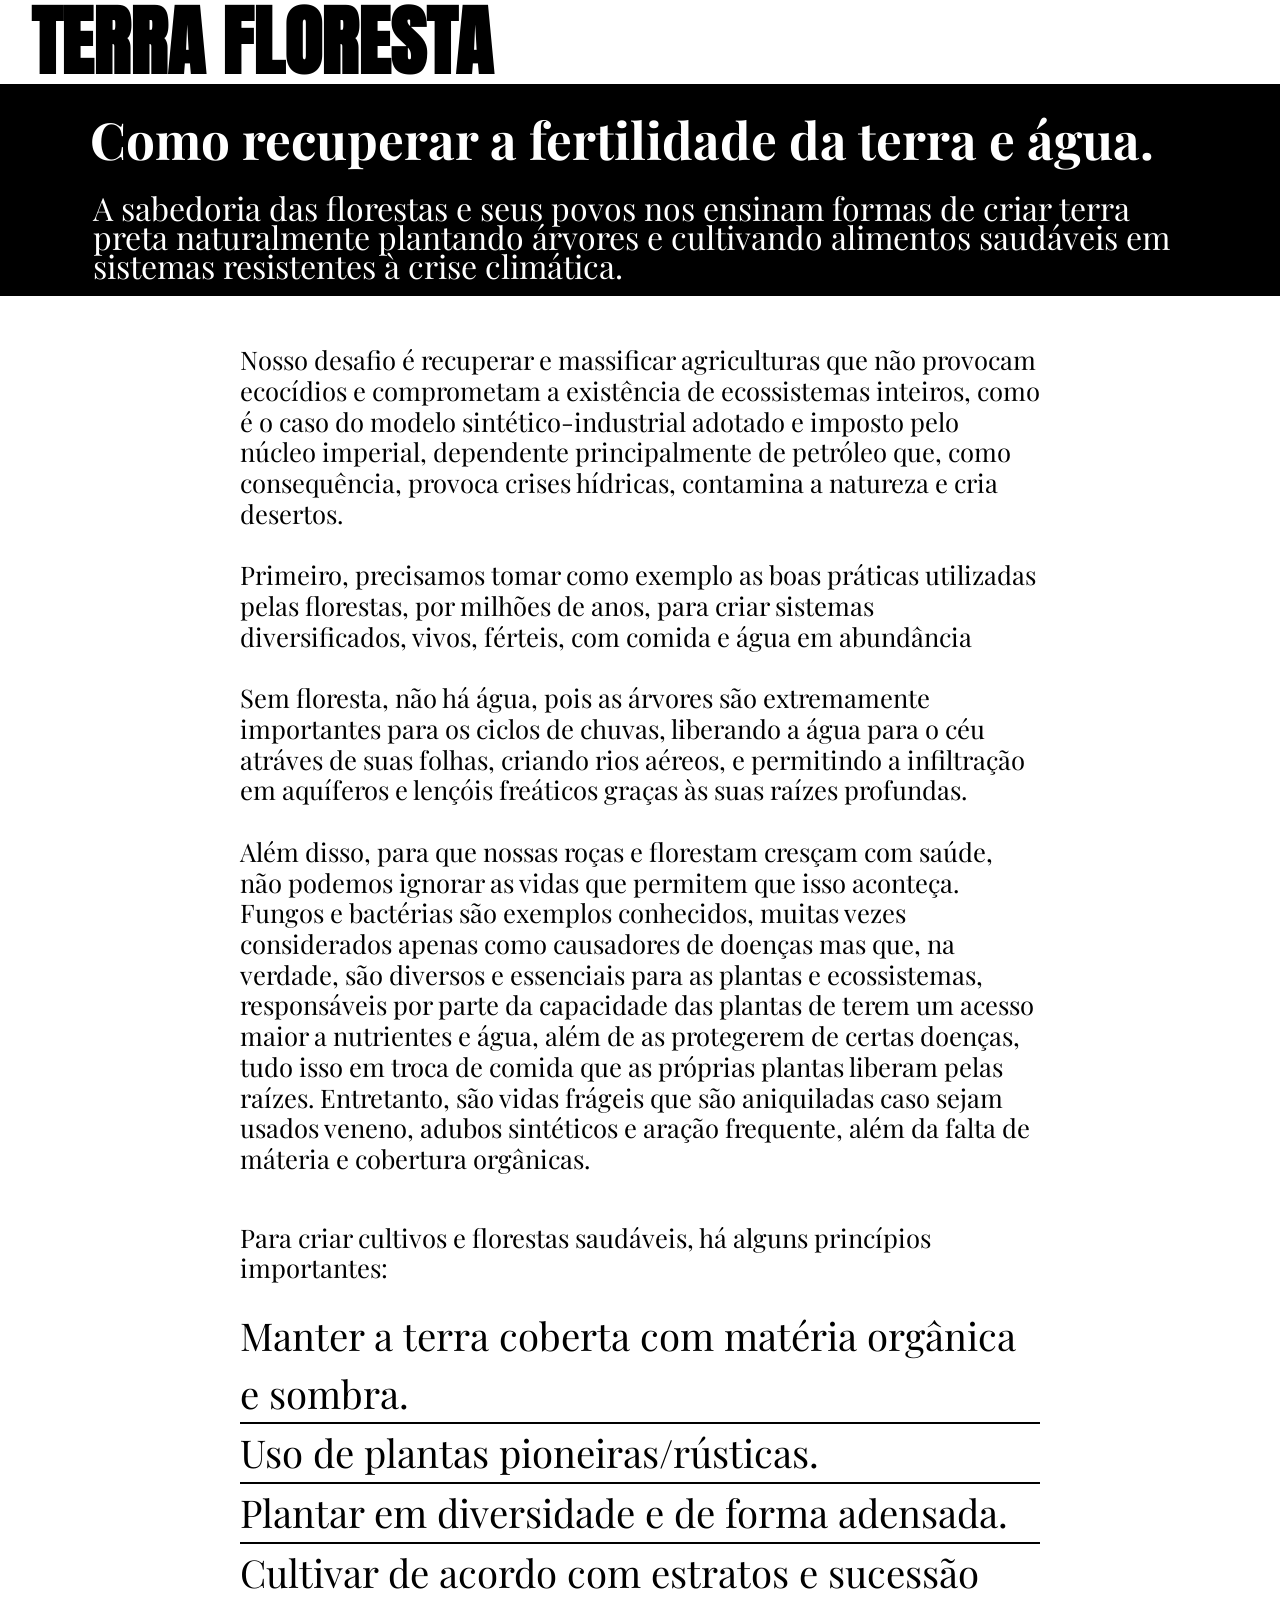
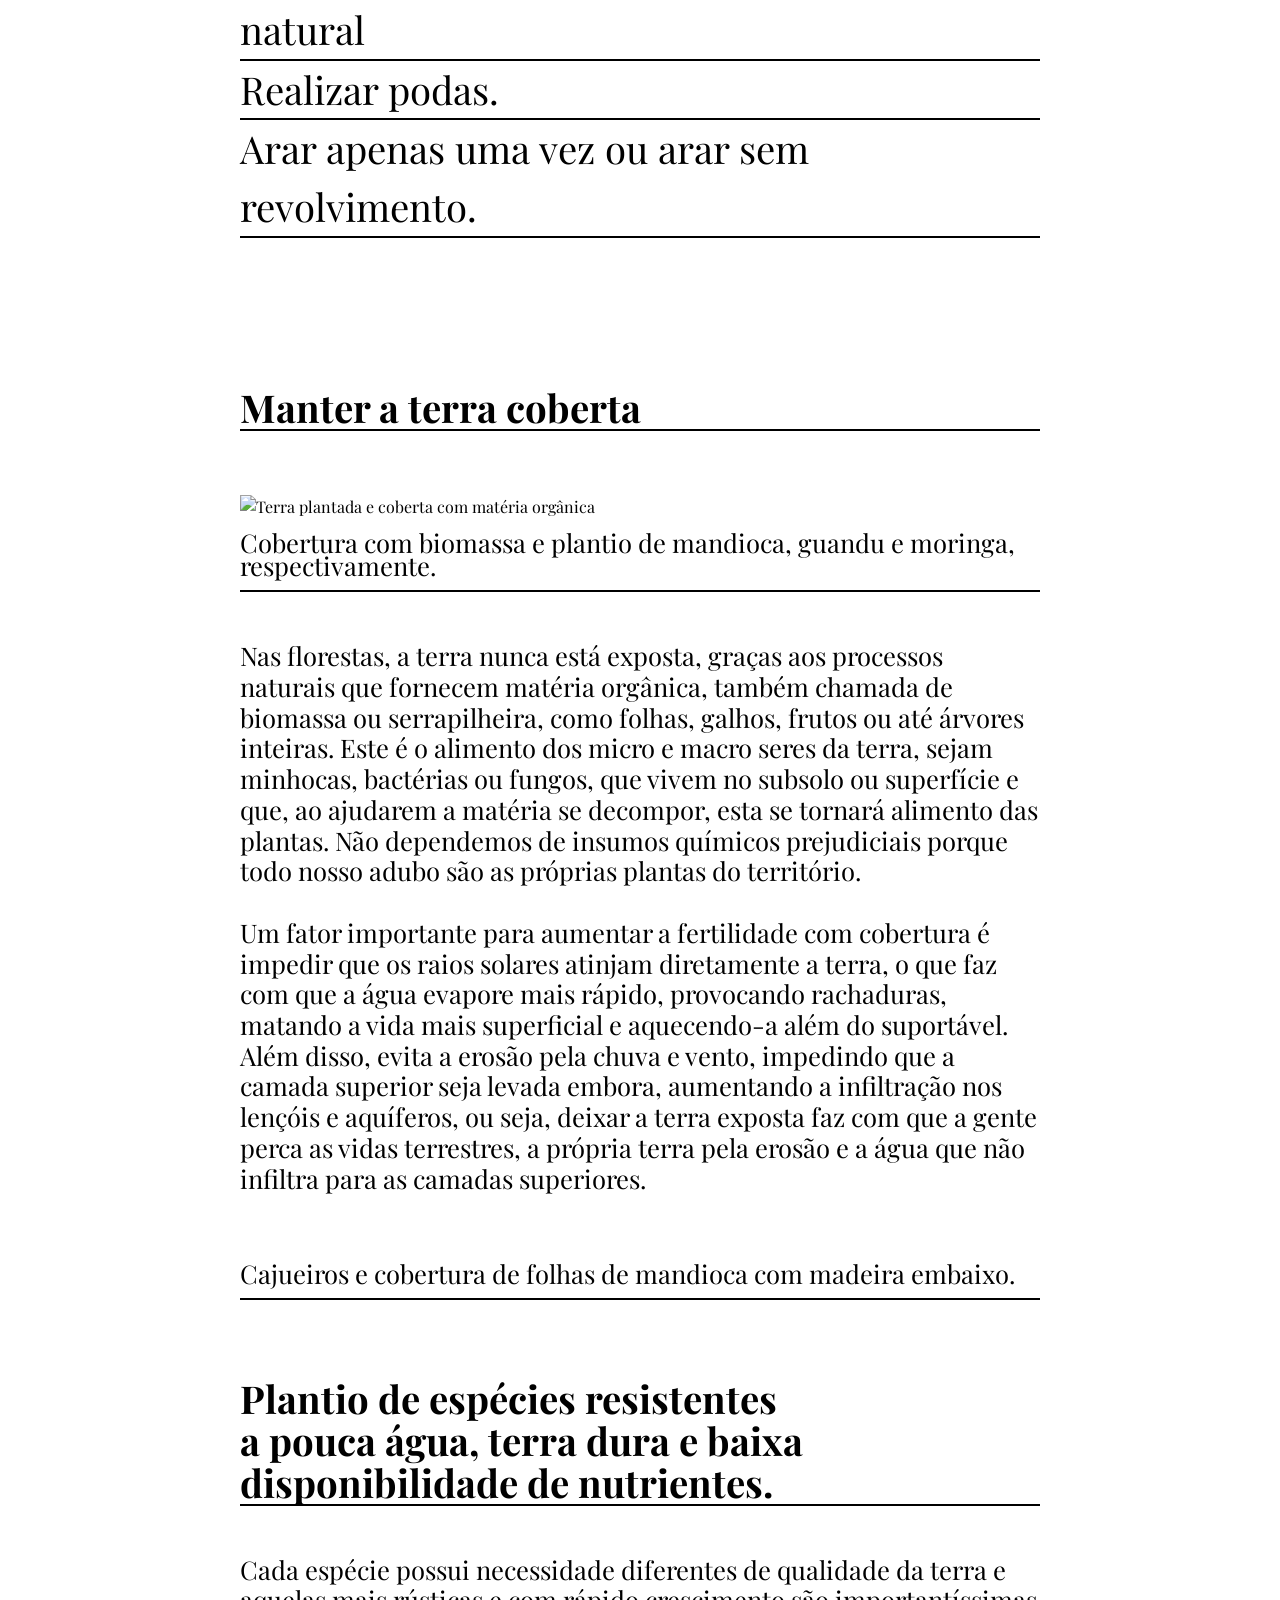
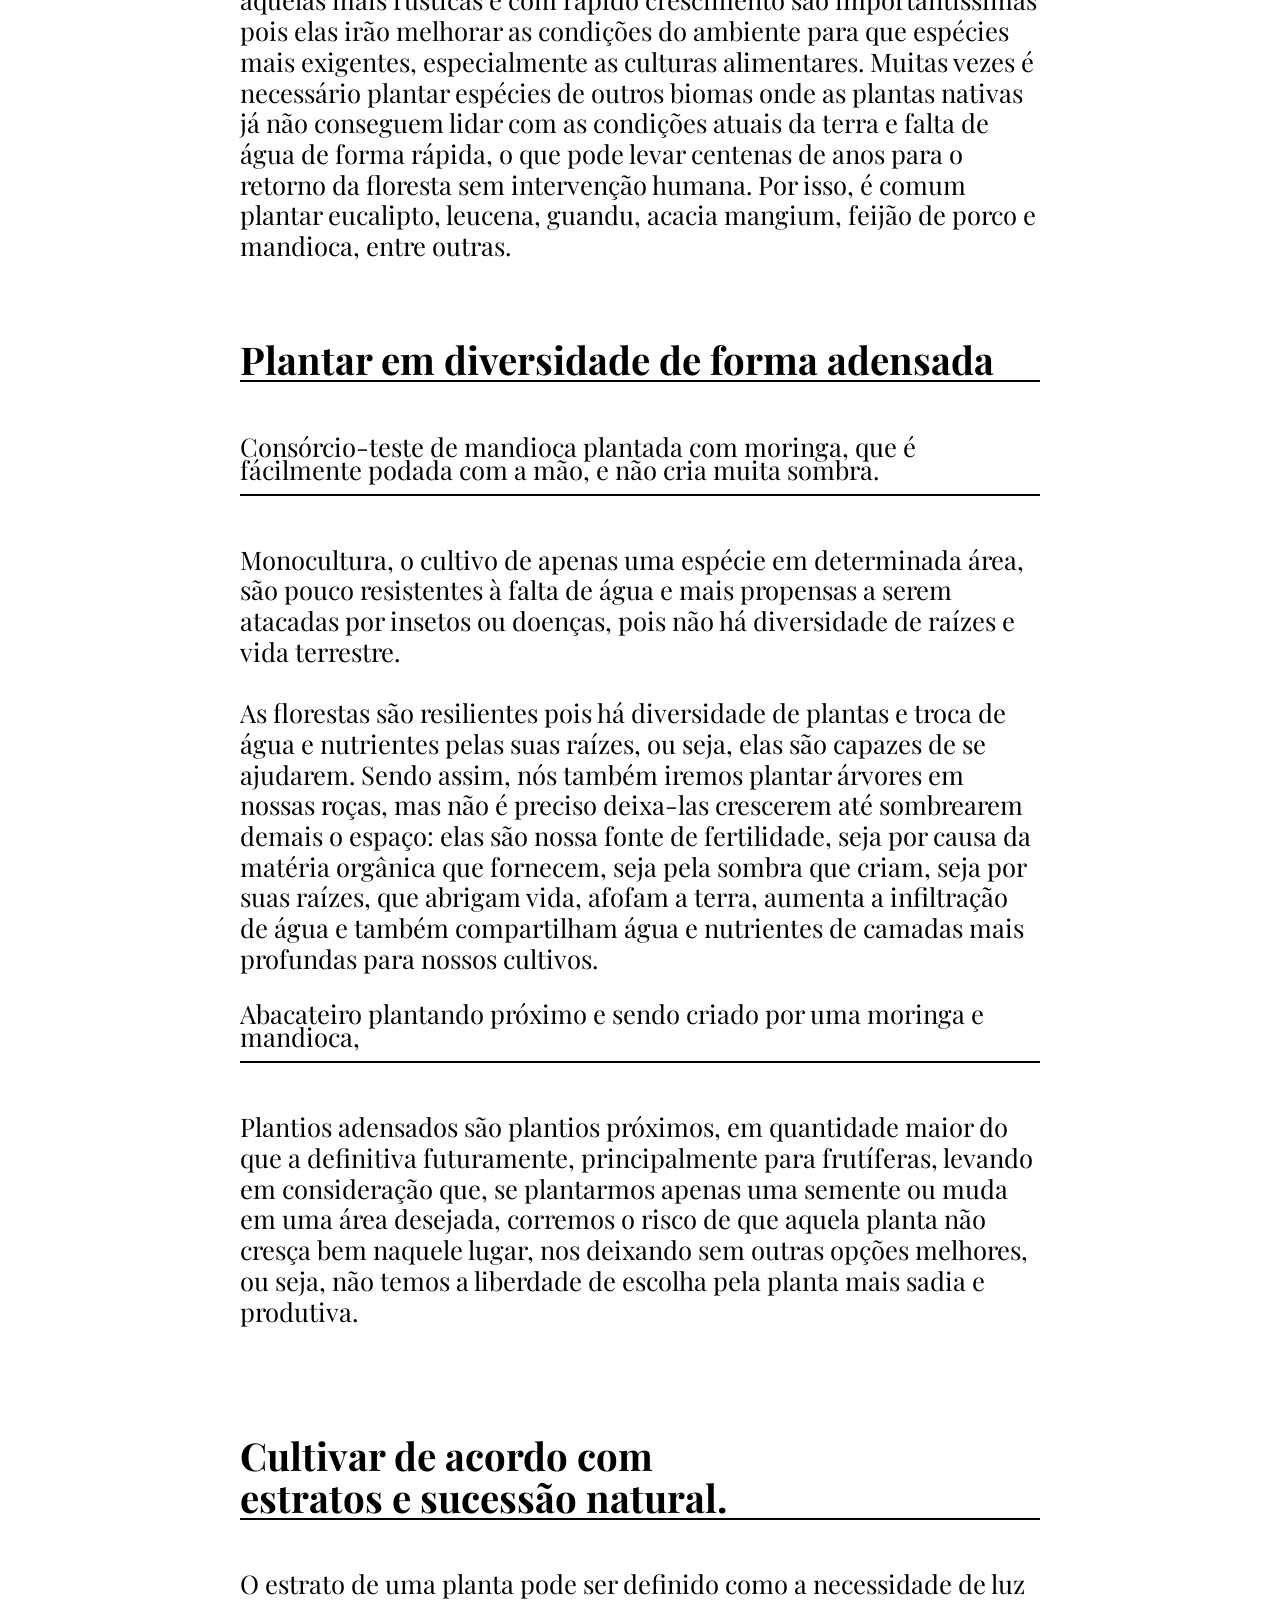
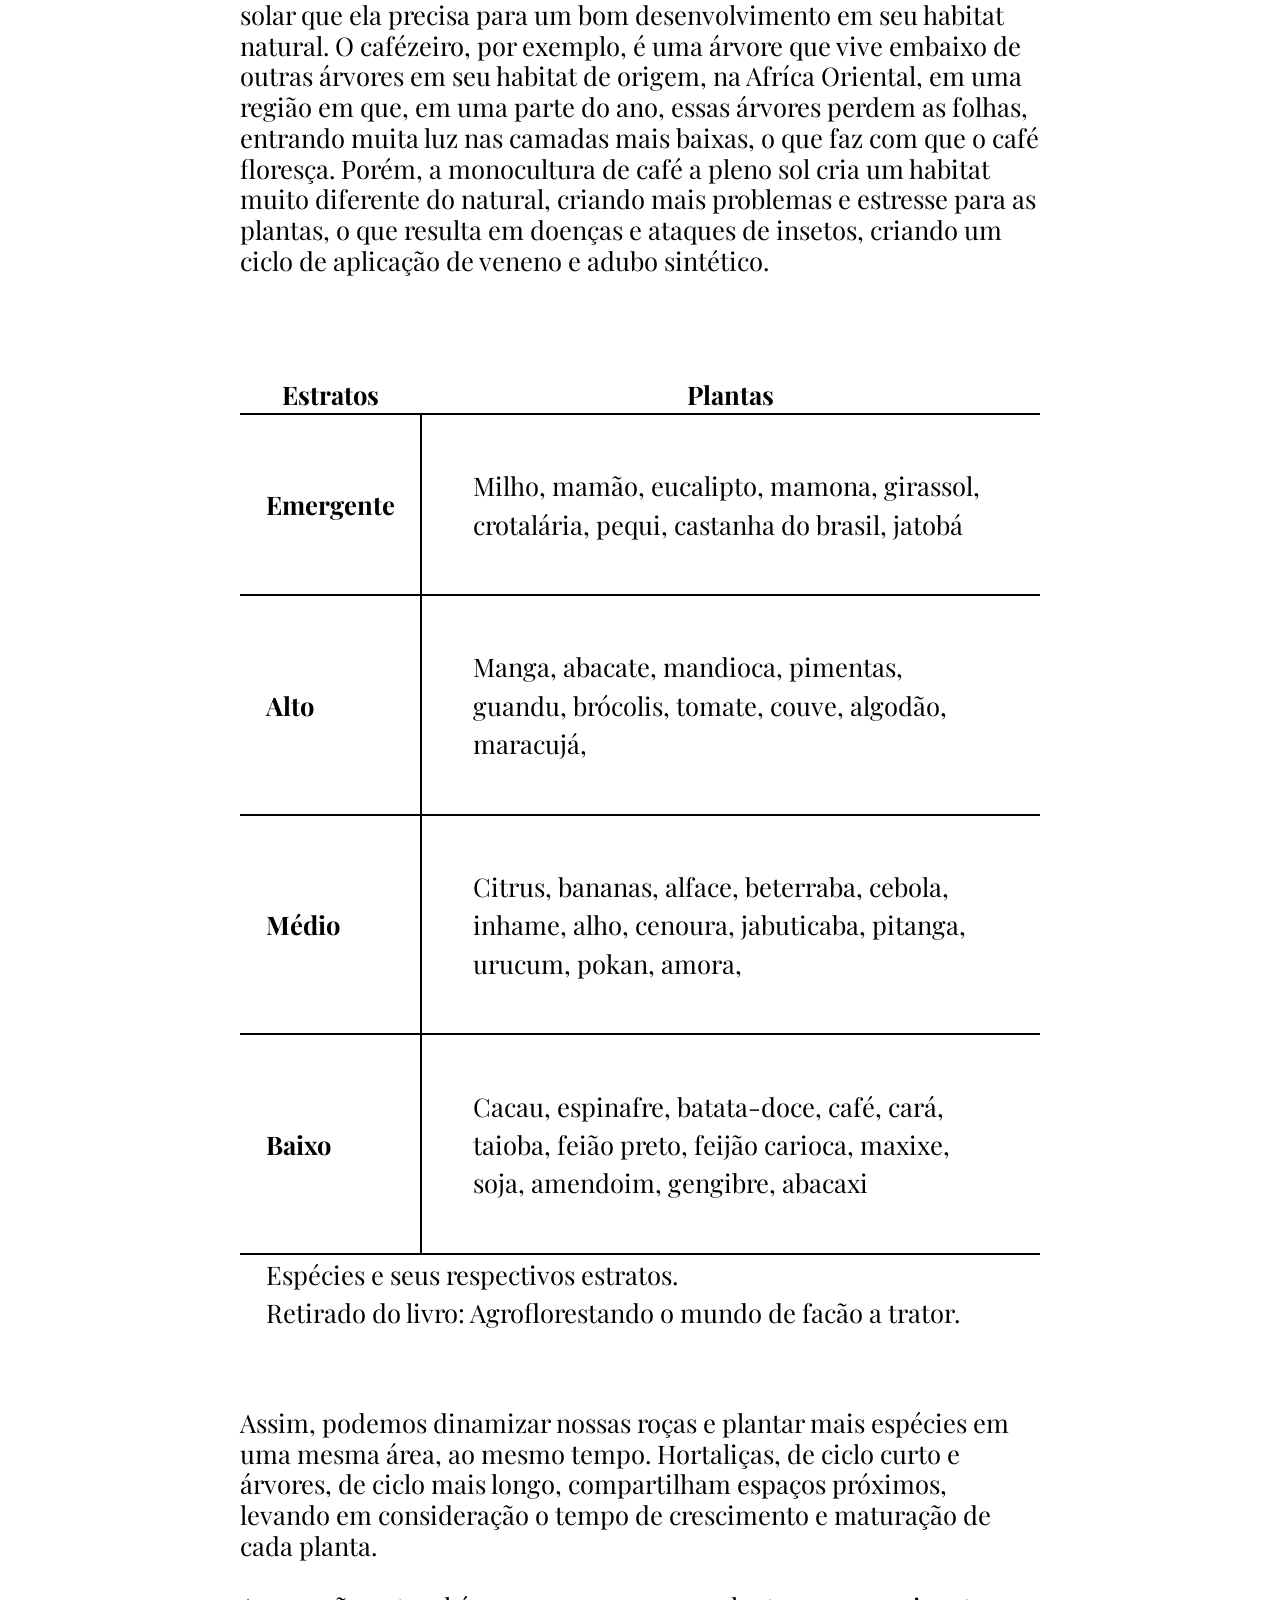
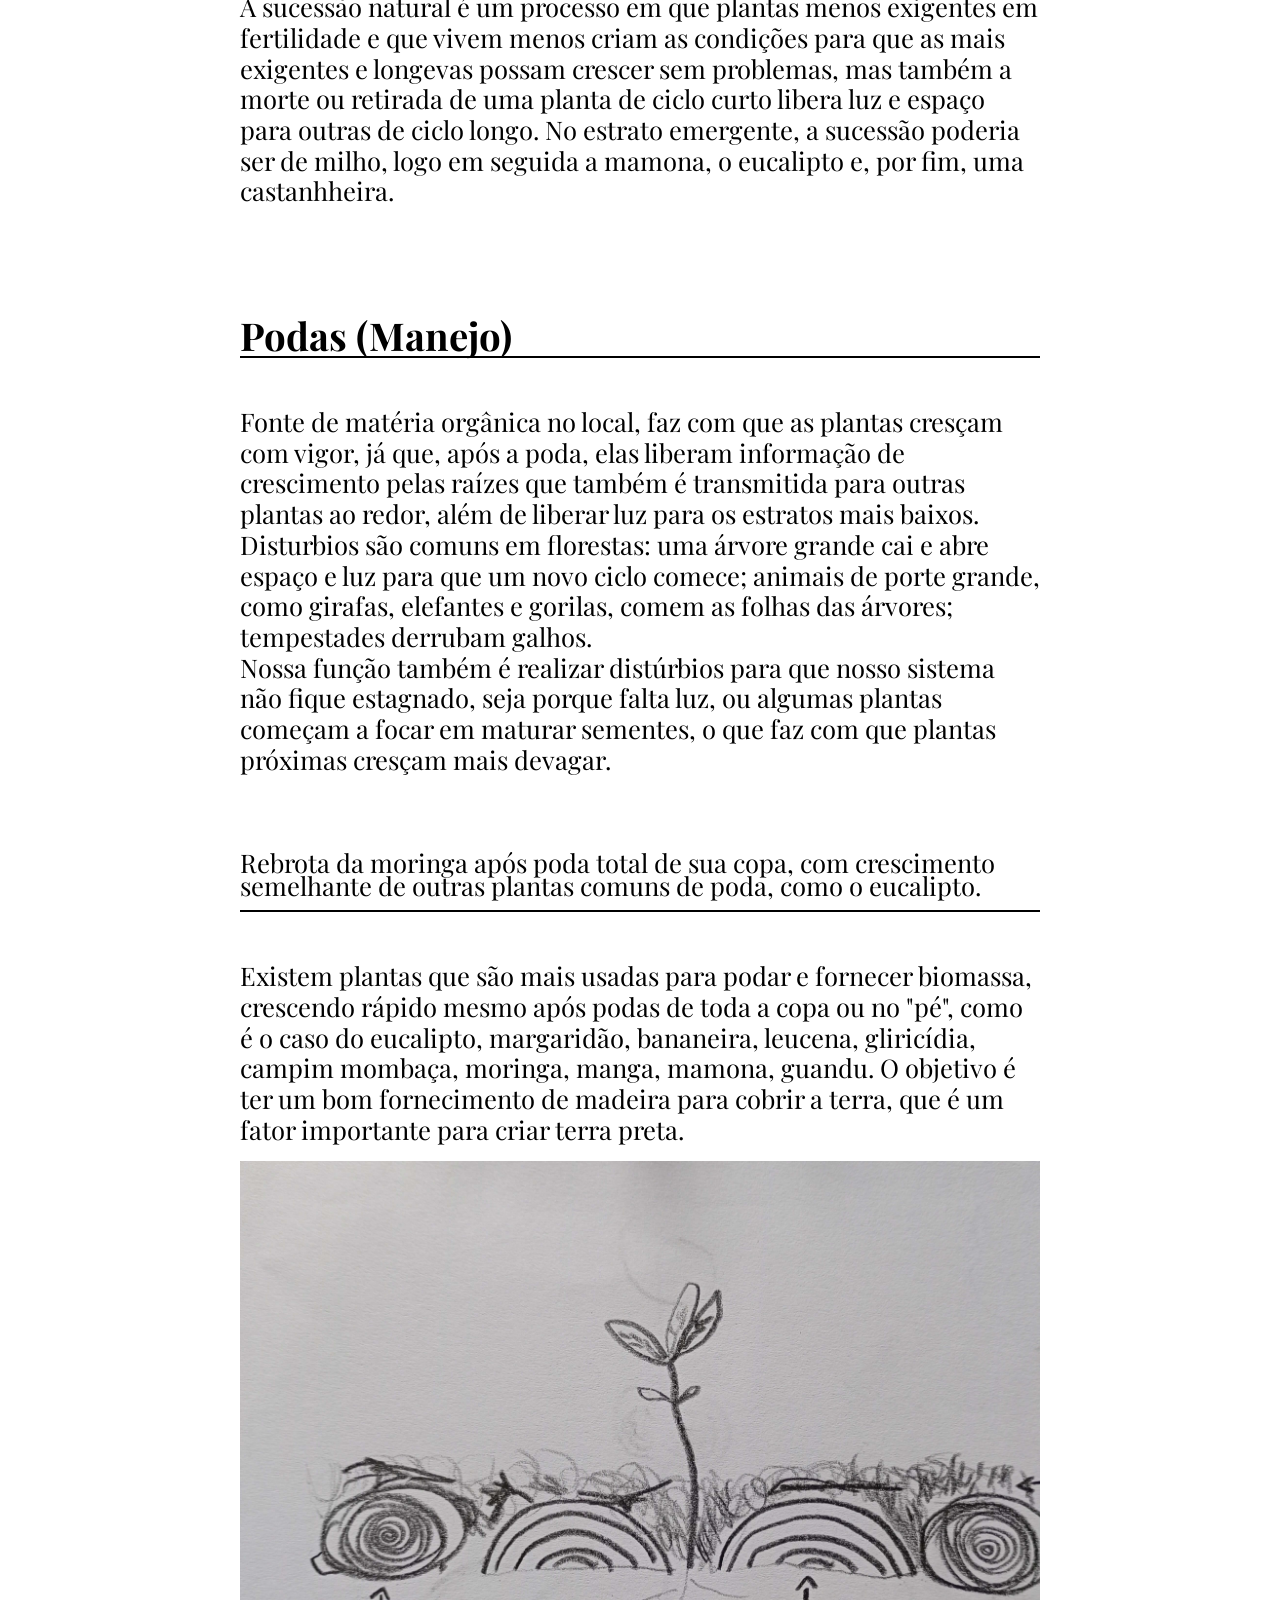
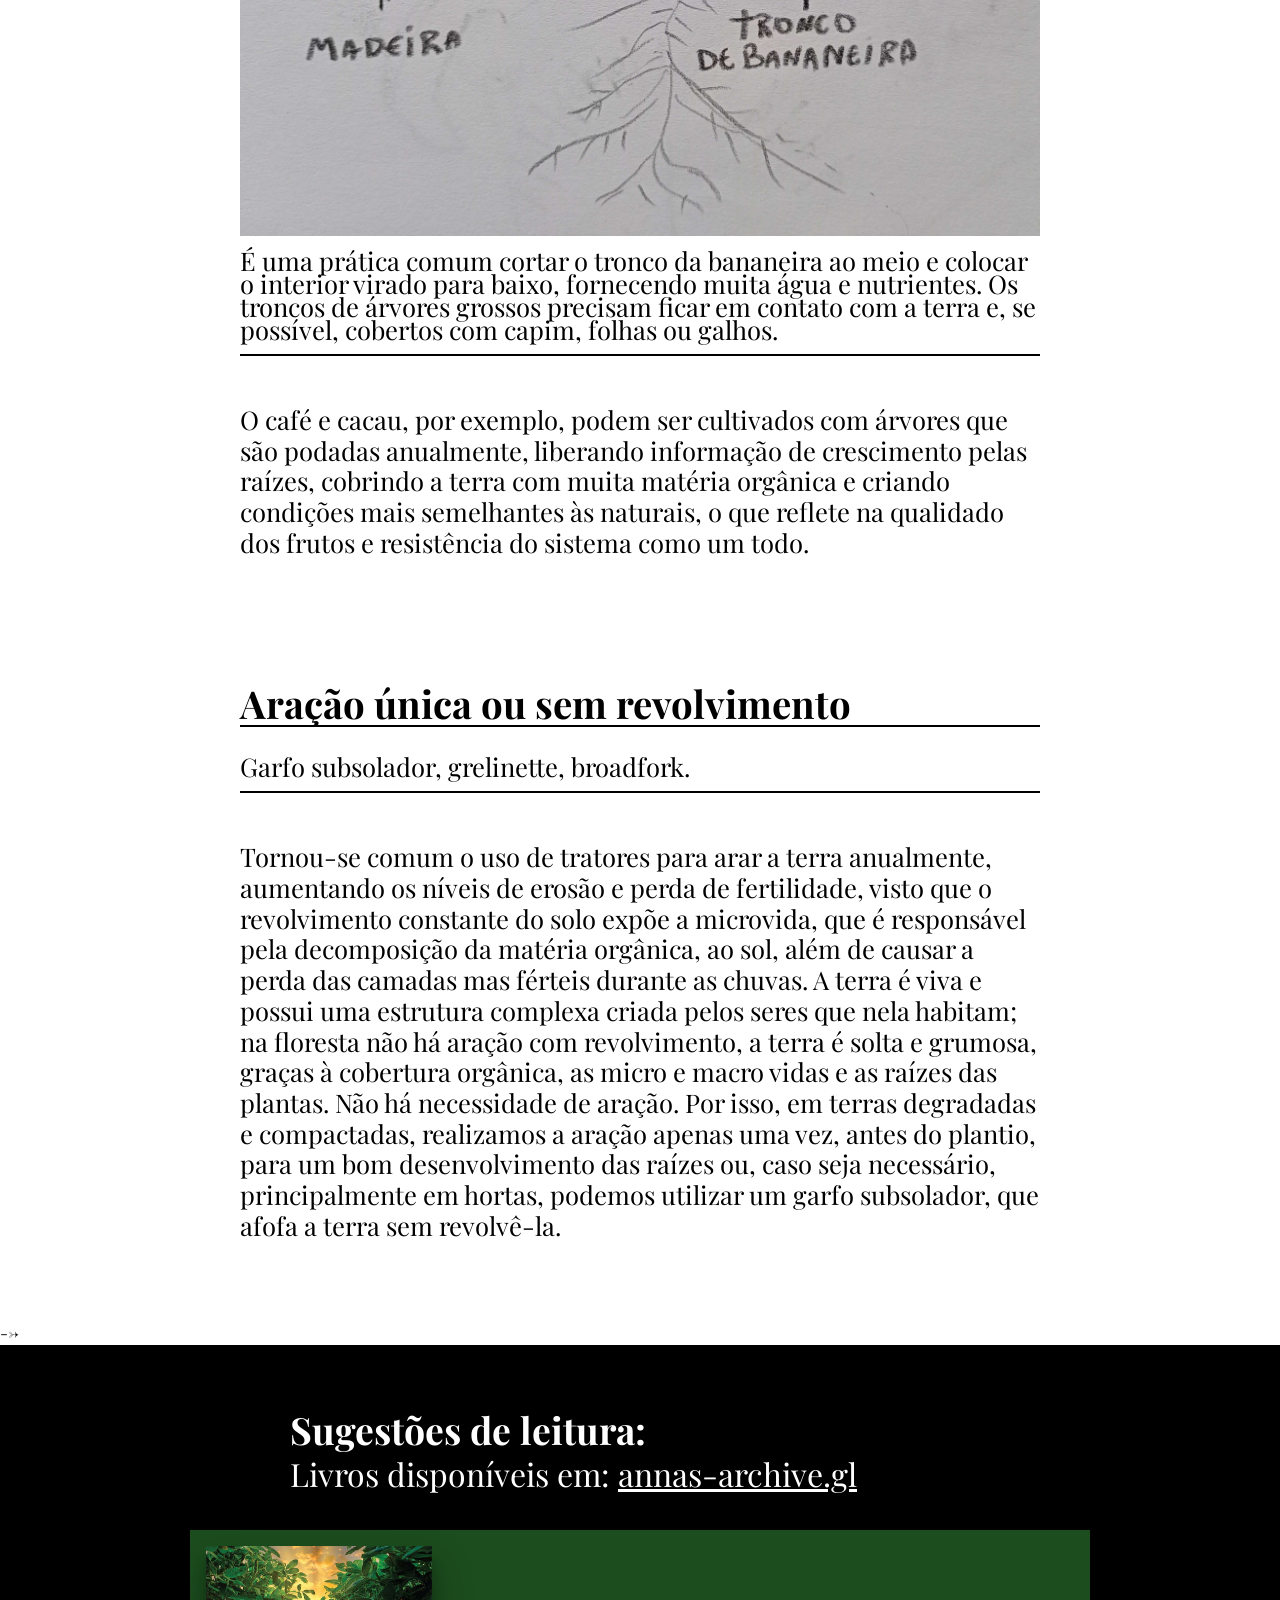
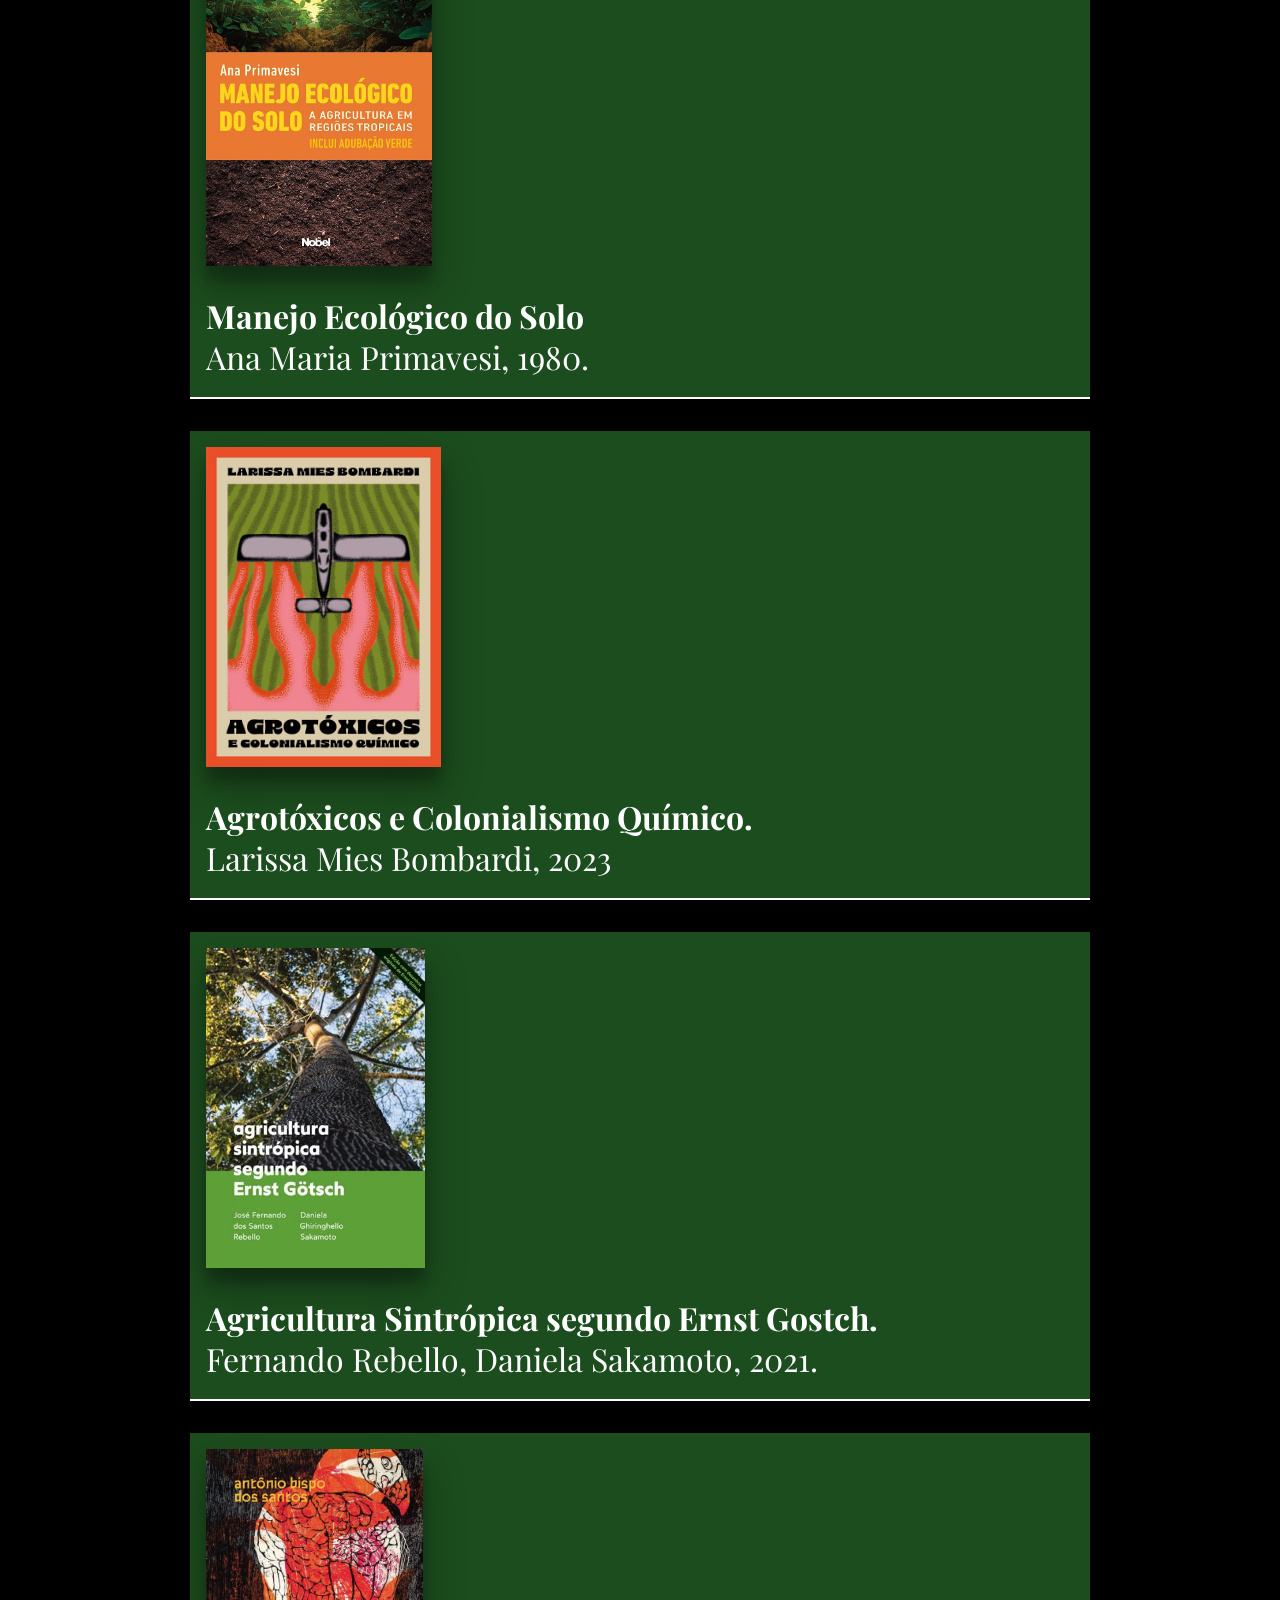
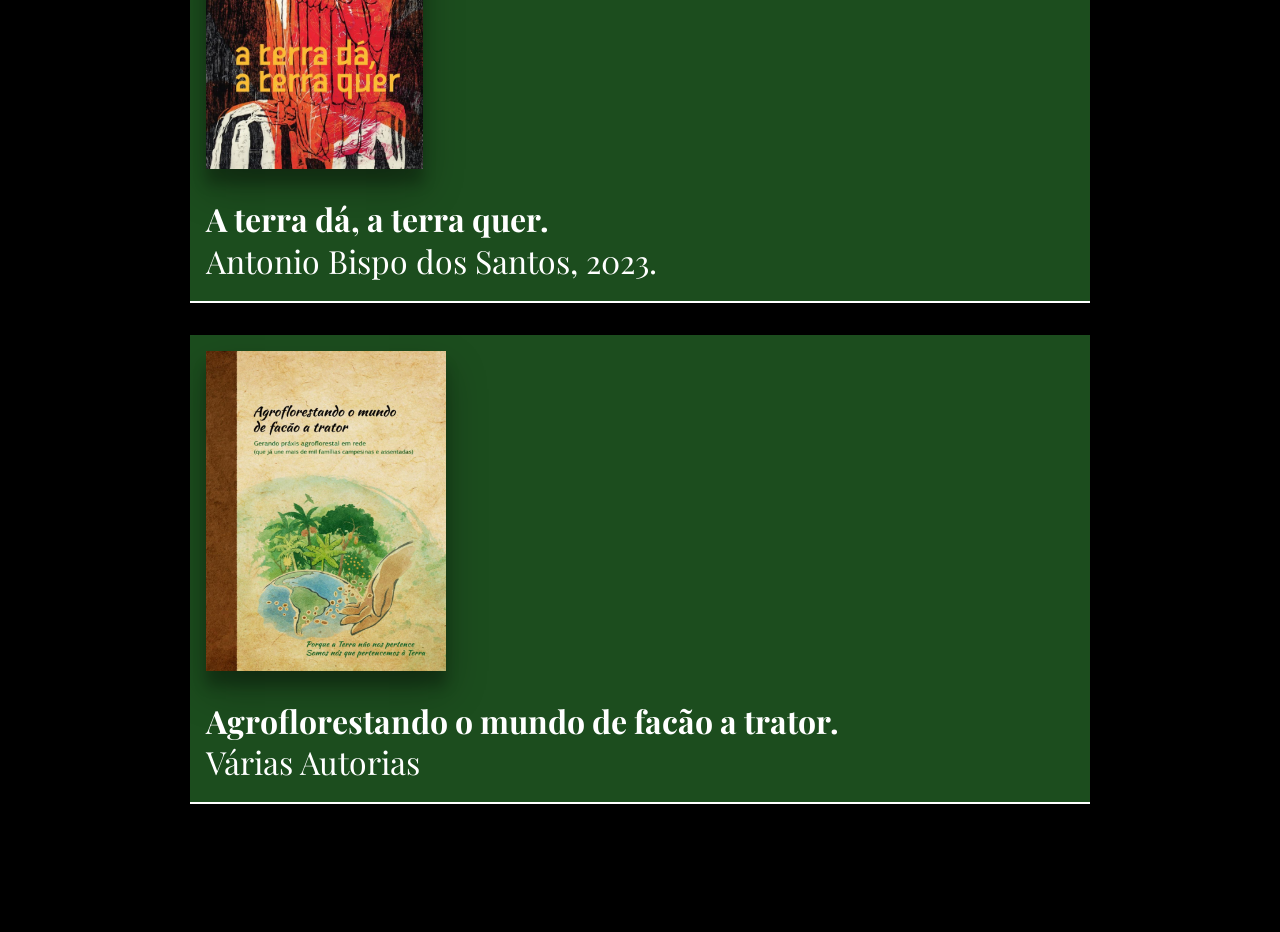
==== artigo.html @ aa1378aa "Update artigo.html" ====
<!DOCTYPE html>
<html lang="en">
<head>
    <meta charset="UTF-8">
    <meta name="viewport" content="width=device-width, initial-scale=1.0">
    <title>terra floresta</title>
    <link rel="stylesheet" href="style.css">
    <link rel="preconnect" href="https://fonts.googleapis.com">
<link rel="preconnect" href="https://fonts.gstatic.com" crossorigin>
<link href="https://fonts.googleapis.com/css2?family
=Playfair+Display:ital,wght@0,400..900;1,400..900&family=Reem+Kufi:wght@400..700&display=swap" rel="stylesheet">
<link rel="preconnect" href="https://fonts.googleapis.com">
<link rel="preconnect" href="https://fonts.gstatic.com" crossorigin>
<link href="https://fonts.googleapis.com/css2?family=Anton&display=swap" rel="stylesheet">
</head>
<body>
    <header >
        <h3 class="header-artigo">
            <a href="index.html">TERRA FLORESTA</a>
        </h3>
    </header>
        <section class="titulo-section">
          <div class="titulo">
        <h1>Como recuperar a fertilidade da terra e água.</h1>
        <p>A sabedoria das florestas e seus povos nos ensinam formas de criar terra preta naturalmente plantando árvores e cultivando alimentos saudáveis em sistemas resistentes à crise climática.</p>
         </div>
        <img src="img/hhe.png" alt="">
        </section>
       
  <main>
       <article>
      
        <br><br>
        <p>Nosso desafio é recuperar e massificar agriculturas que não provocam ecocídios e comprometam a existência de ecossistemas inteiros, como é o caso do modelo sintético-industrial adotado e imposto pelo núcleo imperial, dependente principalmente de petróleo que, como consequência, provoca crises hídricas, contamina a natureza e cria desertos.
        
<br>

<br>Primeiro, precisamos tomar como exemplo as boas práticas utilizadas pelas florestas, por milhões de anos, para criar sistemas diversificados, vivos, férteis, com comida e água em abundância
<br><br>Sem floresta, não há água, pois as árvores são extremamente importantes para os ciclos de chuvas, liberando a água para o céu atráves de suas folhas, criando rios aéreos, e permitindo a infiltração em aquíferos e lençóis freáticos graças às suas raízes profundas.
<br><br>
<p>Além disso, para que nossas roças e florestam cresçam com saúde, não podemos ignorar as vidas que permitem que isso aconteça. Fungos e bactérias são
    exemplos conhecidos, muitas vezes considerados apenas como causadores de doenças mas que, na verdade, são diversos e essenciais para as plantas e ecossistemas, responsáveis por parte da capacidade das plantas de terem um acesso maior a nutrientes e água, além de as protegerem de certas doenças, tudo isso em troca de comida que as próprias plantas liberam pelas raízes. 
    Entretanto, são vidas frágeis que são aniquiladas caso sejam usados veneno, adubos sintéticos e aração frequente, além da falta de máteria e cobertura orgânicas.
</p>

<br><br>

<p>Para criar cultivos e florestas saudáveis, há alguns princípios importantes:</p>
<br>
	<ul>
	<li>Manter a terra coberta com matéria orgânica e sombra.</li>
    <li>Uso de plantas pioneiras/rústicas.</li>
	<li>Plantar em diversidade e de forma adensada.</li>
	<li>Cultivar de acordo com estratos e sucessão natural</li>
	<li>Realizar podas.</li>
	<li>Arar apenas uma vez ou arar sem revolvimento.</li>
    </ul>
    <br>




<br><br>
<H2> Manter a terra coberta</H2>
<br><br>
<img src="img/cobertura.jpg" alt="Terra plantada e coberta com matéria orgânica">
<figcaption> Cobertura com biomassa e plantio de mandioca, guandu e moringa, respectivamente.</figcaption>
<br><br>
<P>
	Nas florestas, a terra nunca está exposta, graças aos processos naturais que fornecem matéria orgânica, também chamada de biomassa ou serrapilheira, como folhas, galhos, frutos ou até árvores inteiras. Este é o alimento dos micro e macro seres da terra, sejam minhocas, bactérias ou fungos, que vivem no subsolo ou superfície e que, ao ajudarem a matéria se decompor, esta se tornará alimento das plantas. Não dependemos de insumos químicos prejudiciais porque todo nosso adubo são as próprias plantas do território.
	<br><br>
    Um fator importante para aumentar a fertilidade com cobertura é impedir que os raios solares atinjam diretamente a terra, o que faz com que a água evapore mais rápido, provocando rachaduras, matando a vida mais superficial e aquecendo-a além do suportável. Além disso, evita a erosão pela chuva e vento, impedindo que a camada superior seja levada embora, aumentando a infiltração nos lençóis e aquíferos, ou seja, deixar a terra exposta faz com que a gente perca as vidas terrestres, a própria terra pela erosão e a água que não infiltra para as camadas superiores.

<br><br>
<img src="img/cajueiros.jpg" alt="">
<figcaption>Cajueiros e cobertura de folhas de mandioca com madeira embaixo.</figcaption>

<h2>Plantio de espécies resistentes a pouca água, terra dura e baixa disponibilidade de nutrientes.</h2>
<br><br>


    <p>Cada espécie possui necessidade diferentes de qualidade da terra e aquelas mais rústicas e com rápido crescimento são importantíssimas pois
    elas irão melhorar as condições do ambiente para que espécies mais exigentes, especialmente as culturas alimentares. Muitas vezes é necessário plantar
    espécies de outros biomas onde as plantas nativas já não conseguem lidar com as condições atuais da terra e falta de água de forma rápida, o que pode levar centenas de 
    anos para o retorno da floresta sem intervenção humana. Por isso, é comum plantar eucalipto, leucena, guandu, acacia mangium, feijão de porco e mandioca, entre outras.
        </p>
<h2> Plantar em diversidade de forma adensada</h2>

<br>
<img src="img/consorcio.jpg" alt="">
<figcaption>Consórcio-teste de mandioca plantada com moringa, que é fácilmente podada com a mão, e não cria muita sombra.</figcaption>
<br><br>
<p>
Monocultura, o cultivo de apenas uma espécie em determinada área, são pouco resistentes à falta de água e mais propensas a serem atacadas por insetos ou doenças, pois não há diversidade de raízes e vida terrestre. 
	<br><br>
    As florestas são resilientes pois há diversidade de plantas e troca de água e nutrientes pelas suas raízes, ou seja, elas são capazes de se ajudarem. Sendo assim, nós também iremos plantar árvores em nossas roças, mas não é preciso deixa-las crescerem até sombrearem demais o espaço: elas são nossa fonte de fertilidade, seja por causa da matéria orgânica que fornecem, seja pela sombra que criam, seja  por suas raízes, que abrigam vida, afofam a terra, aumenta a infiltração de água e também compartilham água e nutrientes de camadas mais profundas para nossos cultivos.
    </p>
    <img src="img/abacate.jpg" alt="">
    <figcaption>Abacateiro plantando próximo e sendo criado por uma moringa e mandioca, </figcaption>
	<br><br>
    <p>Plantios adensados são plantios próximos, em quantidade maior do que a definitiva futuramente, principalmente para frutíferas, levando em consideração que, se plantarmos apenas uma semente ou muda em uma área desejada, corremos o risco de que aquela planta não cresça bem naquele lugar, nos deixando sem outras opções melhores, ou seja, não temos a liberdade de escolha pela planta mais sadia e produtiva.
<br><br></p>	
<h2> Cultivar de acordo com estratos e sucessão natural.</h2>
<br>

<br>
	<p>O estrato de uma planta pode ser definido como a necessidade de luz solar que ela precisa para um bom desenvolvimento em seu habitat natural. O cafézeiro, por exemplo, é uma árvore que vive embaixo de outras árvores em seu habitat de origem, na Afríca Oriental, em uma região em que, em uma parte do ano, essas árvores perdem as folhas, entrando muita luz nas camadas mais baixas, o que faz com que o café floresça. Porém, a monocultura de café a pleno sol cria um habitat muito diferente do natural, criando mais problemas e estresse para as plantas, o que resulta em doenças e ataques de insetos, criando um ciclo de aplicação de veneno e adubo sintético.
        </p>
    <br><br>
    <table>
        
        <thead>
            <tr>
               <th scope="column">Estratos</th>
               <th scope="column">Plantas</th>
            </tr>
        </thead>
        <tbody>
            <tr>
                <TH scope="row">Emergente</TH>
                <td>Milho, mamão, eucalipto, mamona, girassol, crotalária, pequi, castanha do brasil, jatobá</td>
               
            <tr>
                <th scope="row">Alto</th>
                <td>Manga, abacate, mandioca, pimentas, guandu, brócolis, tomate, couve, algodão, maracujá, </td>
               
            </tr>
            <tr>
                <th scope="row">Médio</th>
                <td>Citrus, bananas, alface, beterraba, cebola, inhame, alho, cenoura, jabuticaba, pitanga, urucum, pokan, amora, </td>
            

            </tr>
            <tr>
                <th scope="row">Baixo</th>
                <td>Cacau, espinafre, batata-doce, café, cará, taioba, feião preto, feijão carioca, maxixe, soja, amendoim, gengibre, abacaxi</td>
               
            </tr>
            </tbody>
            <caption>Espécies e seus respectivos estratos. <br>
            Retirado do livro:  Agroflorestando o mundo de facão a trator.
            </caption>
        </table>
 

        <br>


   <p> Assim, podemos dinamizar nossas roças e plantar mais espécies em uma mesma área, ao mesmo tempo. Hortaliças, de ciclo curto e árvores, de ciclo mais longo, compartilham espaços próximos, levando em consideração o tempo de crescimento e maturação de cada planta. 
	<br><br>
    A sucessão natural é um processo em que plantas menos exigentes em fertilidade e que vivem menos criam as condições para que as mais exigentes e longevas possam crescer sem problemas, mas também a morte ou retirada de uma planta de ciclo curto libera luz e espaço  para outras de ciclo longo. No estrato emergente, a sucessão poderia ser de milho, logo em seguida a mamona, o eucalipto e, por fim, uma castanhheira.
<br><br>
</p>

<h2> Podas (Manejo)</h2>
	<br><br>
	<p>Fonte de matéria orgânica no local, faz com que as plantas cresçam com vigor, já que, após a poda, elas liberam informação de crescimento pelas raízes que também é transmitida para outras plantas ao redor, além de liberar luz para os estratos mais baixos. Disturbios são comuns em florestas: uma árvore grande cai e abre espaço e luz
    para que um novo ciclo comece; animais de porte grande, como girafas, elefantes e gorilas, comem as folhas das árvores; tempestades derrubam galhos. 
    <br>
    Nossa função também é realizar distúrbios para que nosso sistema não fique estagnado, seja porque falta luz, ou algumas plantas começam a focar em maturar sementes, o que faz com que plantas próximas cresçam mais devagar.
    </p>
<br><br>
    <img src="img/rebrota.jpg" alt="" class="rebrota">
    <figcaption>Rebrota da moringa após poda total de sua copa, com crescimento semelhante de outras plantas comuns de poda, como o eucalipto.</figcaption>
	<br><br>
    <p>Existem plantas que são mais usadas para podar e fornecer biomassa, crescendo rápido mesmo após podas de toda a copa ou no "pé", como é o caso do eucalipto, margaridão, bananeira, leucena, gliricídia, campim mombaça, moringa, manga, mamona, guandu. O objetivo é ter um bom fornecimento de madeira para cobrir a terra, que é um fator importante para criar terra preta.
        </p>
    <img src="img/coberturabananeira.jpg" alt="">
    <figcaption>É uma prática comum cortar o tronco da bananeira ao meio e colocar o interior virado para baixo, fornecendo muita água e nutrientes. Os troncos de árvores grossos precisam ficar em contato com a terra e, se possível, cobertos com capim, folhas ou galhos.</figcaption>
	<br><br>
    <p> O café e cacau, por exemplo, podem ser cultivados com árvores que são podadas anualmente, liberando informação de crescimento pelas raízes, cobrindo a terra com muita matéria orgânica e criando condições mais semelhantes às naturais, o que reflete na qualidado dos frutos e resistência do sistema como um todo.
        </p>
<br><br>
<h2>Aração única ou sem revolvimento</h2>

<img src="img/garfo.jpg" alt="">
<figcaption>Garfo subsolador, grelinette, broadfork.</figcaption>
<br><br>
	<p>Tornou-se comum o uso de tratores para arar a terra anualmente, aumentando os níveis de erosão e perda de fertilidade, visto que o revolvimento constante do solo expõe a microvida, que é responsável pela decomposição da matéria orgânica, ao sol, além de causar a perda das camadas mas férteis durante as chuvas. A terra é viva e possui uma estrutura complexa criada pelos seres que nela habitam; na floresta não há aração com revolvimento, a terra é solta e grumosa, graças à cobertura orgânica, as micro e macro vidas e as raízes das plantas. Não há necessidade de aração. 					Por isso, em terras degradadas e compactadas, realizamos a aração apenas uma vez, antes do plantio, para um bom desenvolvimento das raízes ou, caso seja necessário, principalmente em hortas, podemos utilizar um garfo subsolador, que afofa a terra sem revolvê-la.



</p>
       </article>
    </main> --> 
    <footer>
        <section>
        <h3>Sugestões de leitura:</h3>
        <p>Livros disponíveis em: <a target="_blank" href="https://annas-archive.gl/">annas-archive.gl </a></p>
        </section>
        <ul>  
            <li>
                <img src="img/capa-manejoecologico.jpg" alt="">
                <h4>Manejo Ecológico do Solo</h4>
                <p>Ana Maria Primavesi, 1980.</p>
            </li>
              <li>
                <img src="img/agrotoxicos.jpg" alt="">
                <h4>Agrotóxicos e Colonialismo Químico.</h4>
                <p>Larissa Mies Bombardi, 2023</p>
            </li>
            <li>
                <img src="img/sintropica.jpg" alt="">
                <h4>Agricultura Sintrópica segundo Ernst Gostch.</h4>
                <p>Fernando Rebello, Daniela Sakamoto, 2021.</p>
            </li>
            <li>
                <img src="img/aterrada.jpg" alt="">
                <h4>A terra dá, a terra quer.</h4>
                <p>Antonio Bispo dos Santos, 2023.</p>

            </li>
            <li>
                <img src="img/agroflorestando.jpg" alt="">
                <h4>Agroflorestando o mundo de facão a trator.</h4>
                <p>Várias Autorias</p>
            </li>
        </ul>
    </footer>

</body>
</html>
---- style.css ----
*,
*::before,
*::after {
  box-sizing: border-box;
    margin: 0;
  padding: 0;
}

/* Prevent font size inflation */
html {
  -moz-text-size-adjust: none;
  -webkit-text-size-adjust: none;
  text-size-adjust: none;

}

/* Remove default margin in favour of better control in authored CSS */
body, h1, h2, h3, h4, p,
figure, blockquote, dl, dd {
  margin-block-end: 0;
}

/* Remove list styles on ul, ol elements with a list role, which suggests default styling will be removed */
ul[role='list'],
ol[role='list'] {
  list-style: none;
}

/* Set core body defaults */
body {
  min-height: 100vh;
  line-height: 1.5;
}

/* Set shorter line heights on headings and interactive elements */
h1, h2, h3, h4,
button, input, label {
  line-height: 1.1;
}

/* Balance text wrapping on headings */
h1, h2,
h3, h4 {
  text-wrap: balance;
}

/* A elements that don't have a class get default styles */
a:not([class]) {
  text-decoration-skip-ink: auto;
  color: currentColor;
}

/* Make images easier to work with */
img,
picture {
  max-width: 100%;
  display: block;
}

/* Inherit fonts for inputs and buttons */
input, button,
textarea, select {
  font-family: inherit;
  font-size: inherit;
}

/* Make sure textareas without a rows attribute are not tiny */
textarea:not([rows]) {
  min-height: 10em;
}

/* Anything that has been anchored to should have extra scroll margin */
:target {
  scroll-margin-block: 5ex;
}

:root{
    font-family: 'Playfair Display', sans-serif;
}



img{
    max-inline-size: 100%;
    width: 100%;
;



}
main{
  width: min(50em, 90%);
  margin: 0 auto;
  padding: .5
}

.title{
  background-color: rgb(0, 0, 0);
  color: rgb(255, 255, 255);
   font-size: clamp( 3rem, 6vw, 5rem);
  padding: 0 .4em;
  text-align: start;
  text-decoration: none;
  font-family: 'Anton', sans-serif;
}
.title a{
  text-decoration: none;
}





.desc-pub{
  padding: .4em ;
  font-size: clamp(1.5rem, 2.5vw, 2.5rem);
  line-height: .8;
  background-color: rgba(0, 0, 0, 0.946);  
  color: white;
  font-weight: lighter;
}
.publicações{


    margin-bottom: 15em;
}

.publicações a{
    text-decoration: none;
}


h2{
  
    border-bottom: 2px solid black;

    color: rgb(0, 0, 0);
    margin-top: 2em;
}

.card{
    margin: 2em 0;

    display: block;
    background-color:rgb(0, 0, 0);
    color: rgb(255, 255, 255);
    border-radius: .7em;
box-shadow: rgba(0, 0, 0, 0.15) 1.95px 1.95px 2.6px;


}

.card div{
  padding: 1.5em .7em;

}
.card p{
  color: rgb(255, 255, 255);
  line-height: .8em;
    font-size: clamp(1.5rem, 2.5vw, 2.5rem);
}




.card h4{
    font-size: clamp(2rem, 3vw, 3rem);
   }


article{

    margin-bottom: 5em;
}




.titulo{
  background-color: black;
  color: white;

  padding-top: 2em;
  width: min(70em, 95%);
  margin: 0 auto;

}

.titulo h1{
 padding: 0 .2em;
 margin-bottom: .3em;
 font-size: clamp(3rem, 4vw, 3.5rem);
 line-height: .9em
}


.titulo p{
  color: white;

  padding: .5em .4em;
  font-size: clamp(1.5rem, 3vw, 2rem);
  line-height: .9em

}

.titulo-section{
  background-color: black;

}

main img{

  height: auto;
  object-fit: cover;
 margin: 0 auto;
 margin-top: 1em;


}
article p{
  font-size: clamp(1.5rem, 2vw, 2rem);
  line-height: 1.2em;
}

article h2{
  font-size: clamp(2rem, 3vw, 3rem);
}

figcaption{
padding: .5em 0;
border-bottom: 2px solid black;

line-height: .9em;
font-size: clamp(1.3rem, 2vw, 3rem);
}

table{
  margin: 2em auto;
  border-collapse: collapse;
  font-size: clamp(1.5rem, 2vw, 4rem);
}

table tr{
  border-bottom: 2px solid;
}

th{
  text-align: left;
 


}

thead th{
  text-align: center;
}

td{
  padding: 2em;
}

tbody th{
  border-right: 2px solid;
  padding: 0 1em
}

caption{
  caption-side: bottom;
  text-align: left;
  padding-left: 1em;
}


ul{
  list-style-type: none;

}

li{
  border-bottom: 2px solid black;
  font-size: clamp( 2rem, 3vw, 3rem);

}

  .rebrota{
    max-width: 70%;
    height: auto;
  }

.header-artigo{

  font-size: clamp( 3rem, 6vw, 5rem);
  color: rgb(0, 0, 0);
background-color: rgb(255, 255, 255);
  font-family: 'Anton';
  padding-left: .4em;




}

.header-artigo a{
  text-decoration: none;

}

.objetivo{
    background-color: rgb(255, 255, 255);
    margin: .5em auto;
    margin-top: 2em;
    padding: 1em;
    border-left: 4px solid rgb(0, 0, 0);
    border-bottom: 3px solid black;
    text-wrap: balance;
    width: min(90%, 1600px);

}


.objetivo p{
    color: rgb(0, 0, 0);
    font-weight: bold;
    font-size: clamp(2rem, 2vw, 3.5rem);
    line-height: .9; 
  ;

}

.img-header{
  display: block;
}

footer{
background-color: black;
color: white;
  padding: 2em;
  align-content: center;


}



footer ul{
  margin: 0 auto;
  width: min(90%, 900px);
  padding-bottom: 4em;
  
}

footer li{
  border-bottom: 2px solid white;
  margin: 1em 0;
  background-color: rgba(39, 108, 43, 0.719);
  padding: .5em;
  font-size: clamp(1.5rem, 4vw, 2rem);
 
}

footer li img{
  max-height: 10em;
  width: auto;
  margin-bottom: 1em;
  box-shadow: rgba(0, 0, 0, 0.3) 0px 19px 38px, rgba(0, 0, 0, 0.22) 0px 15px 12px;
 }


footer section{
    margin: 1em auto;
  width: min(80%, 700px);
  font-size: clamp(1.5rem, 3vw, 2rem);
}
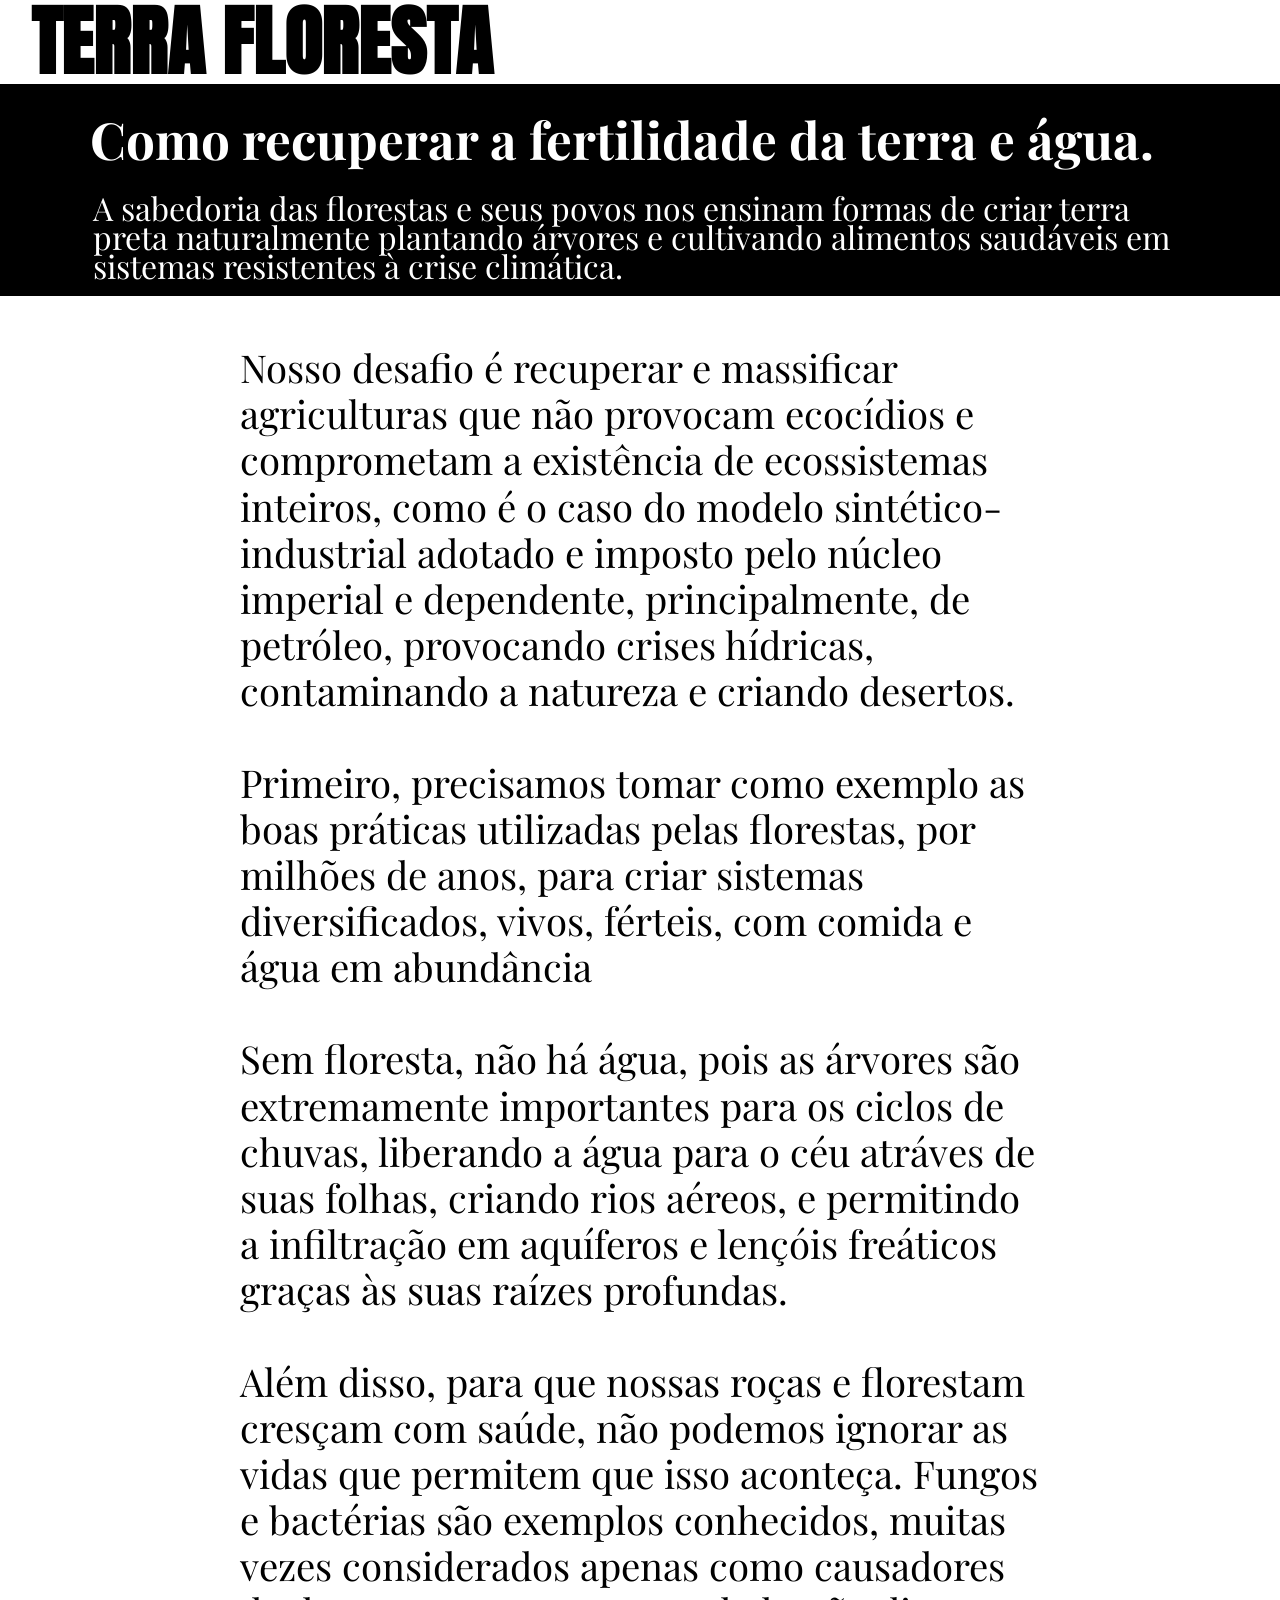
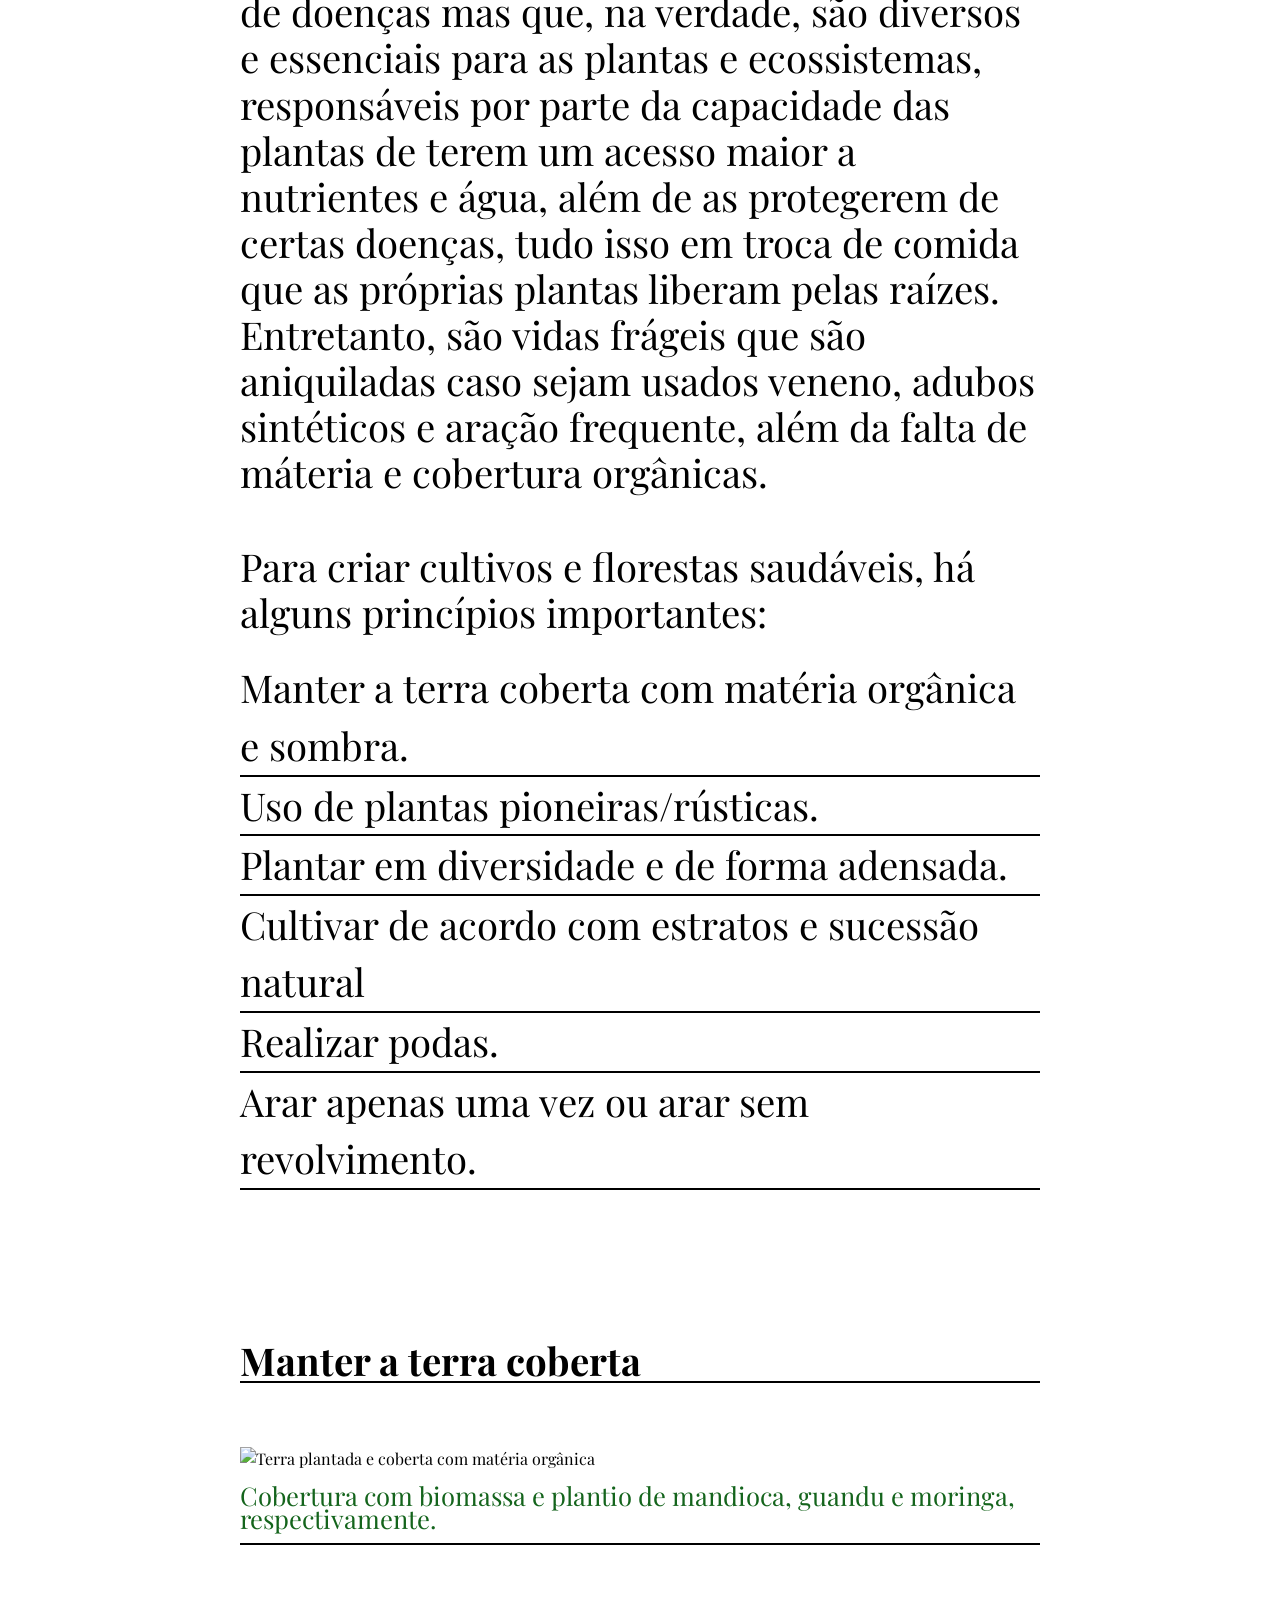
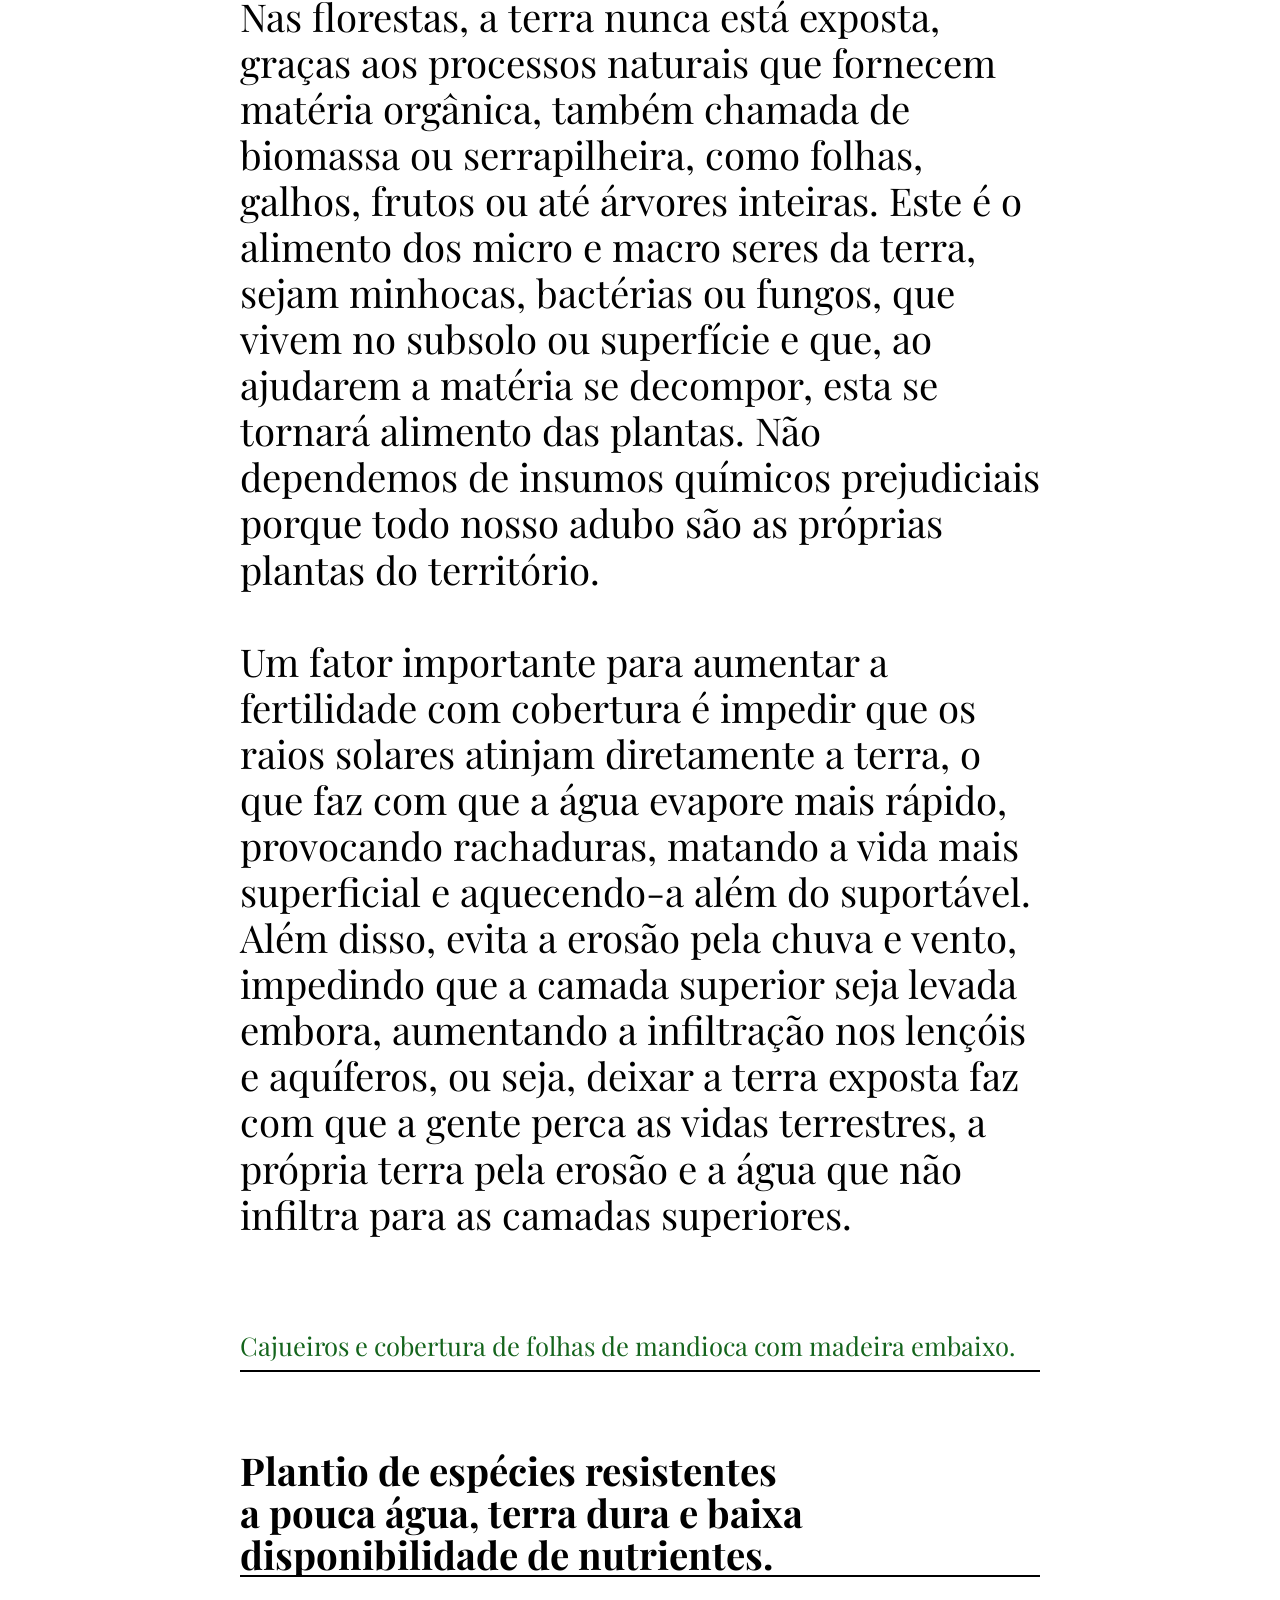
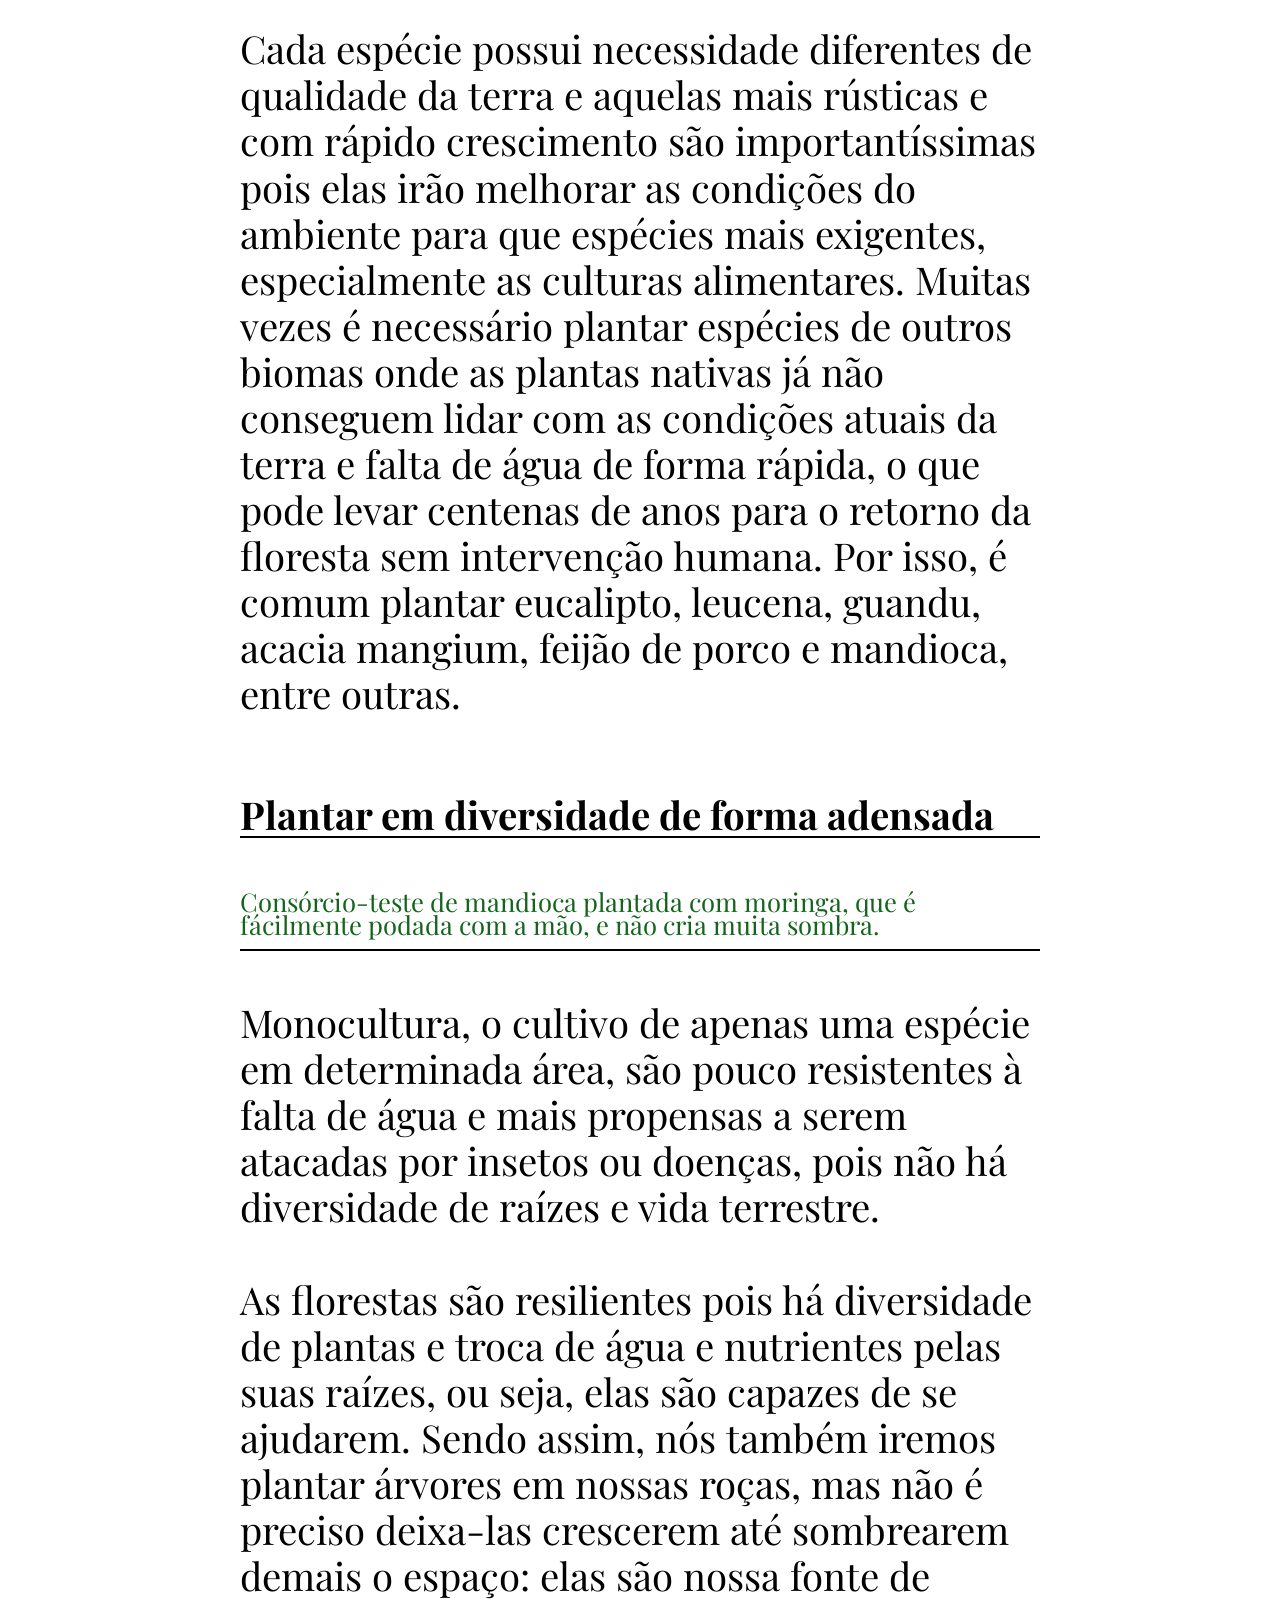
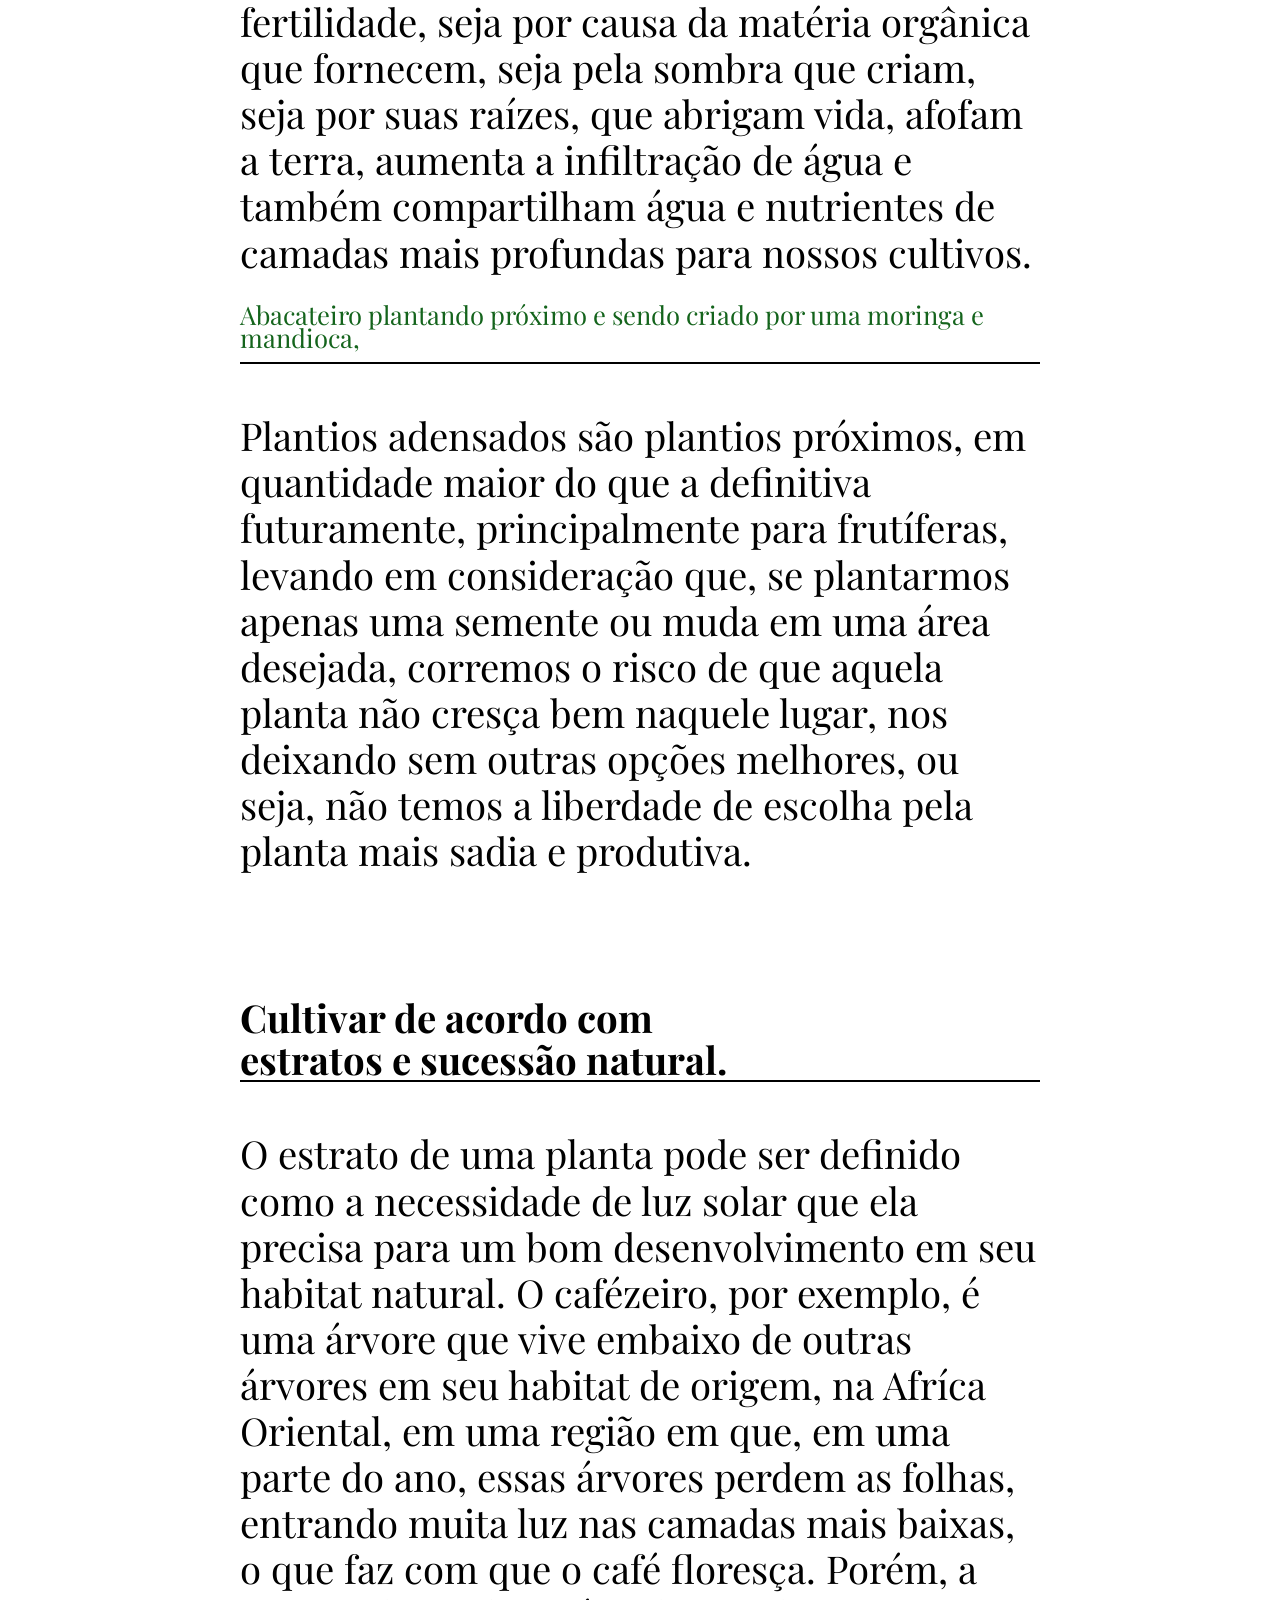
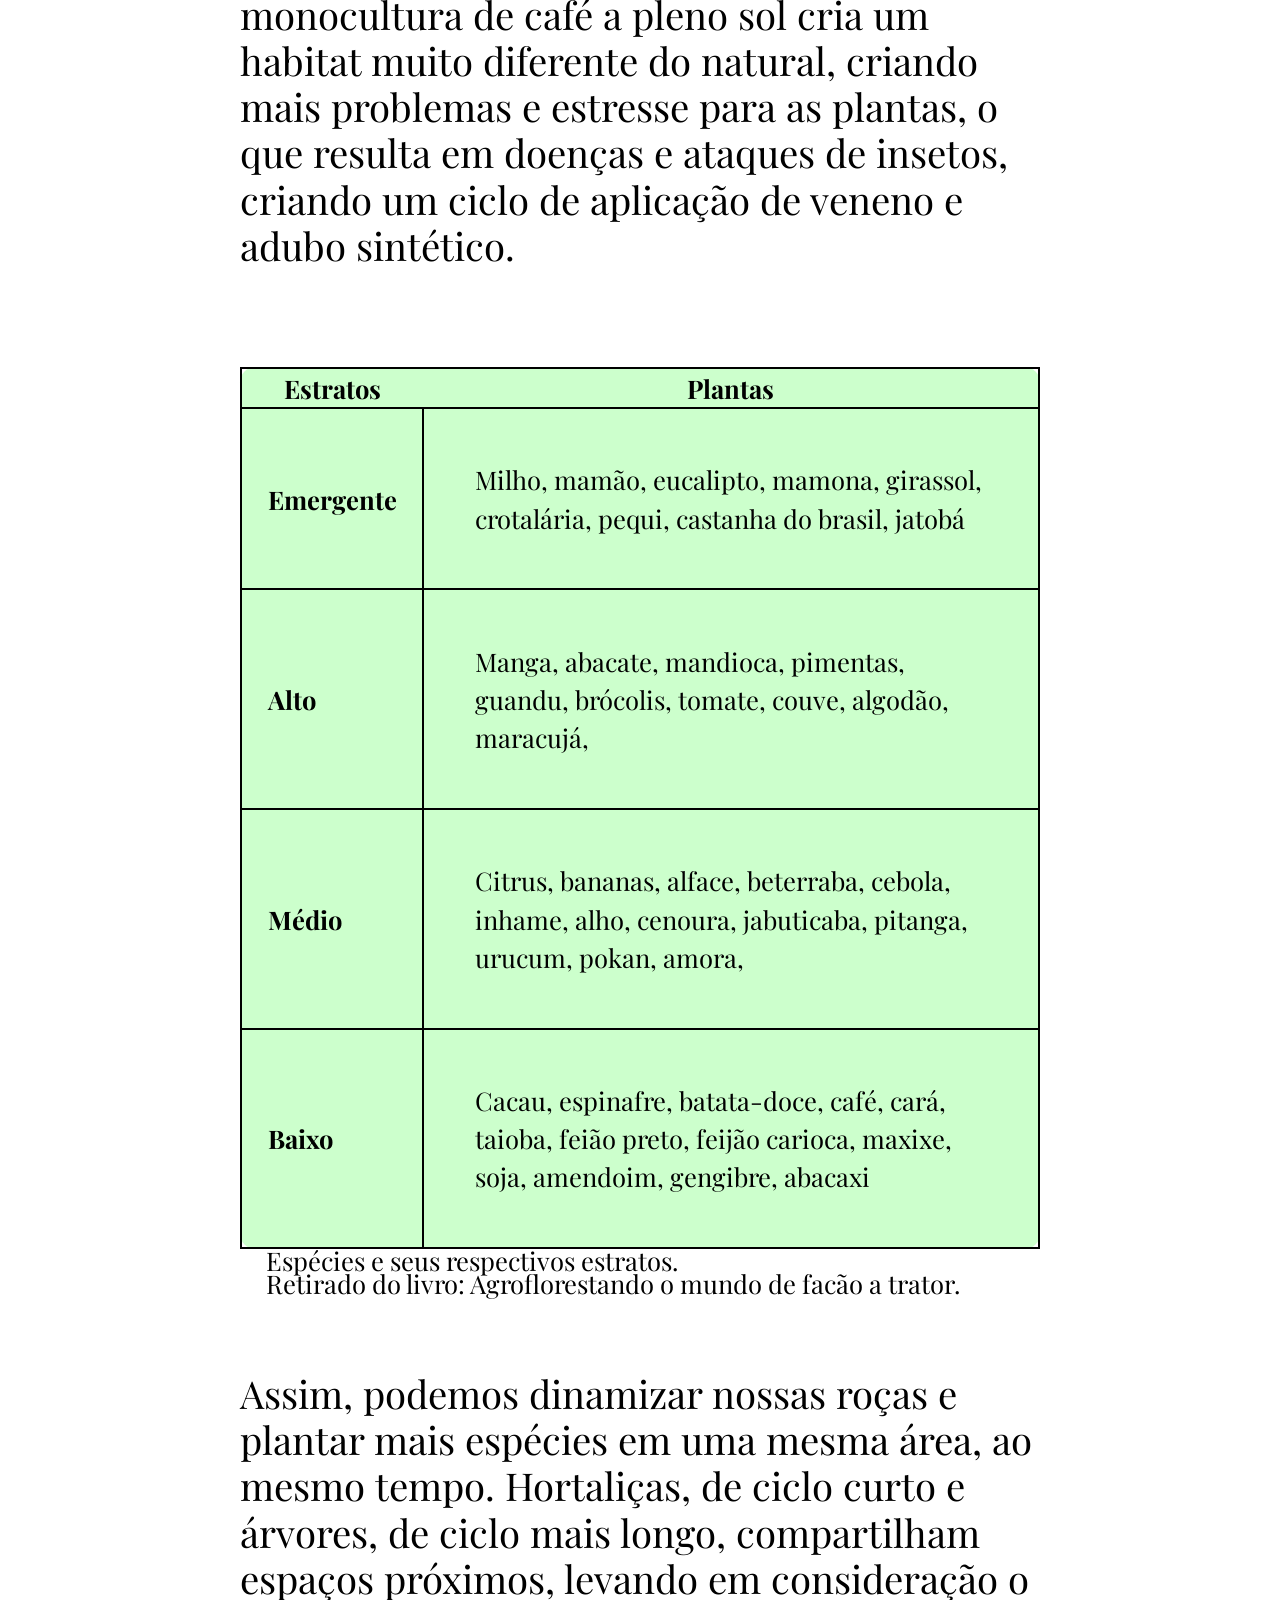
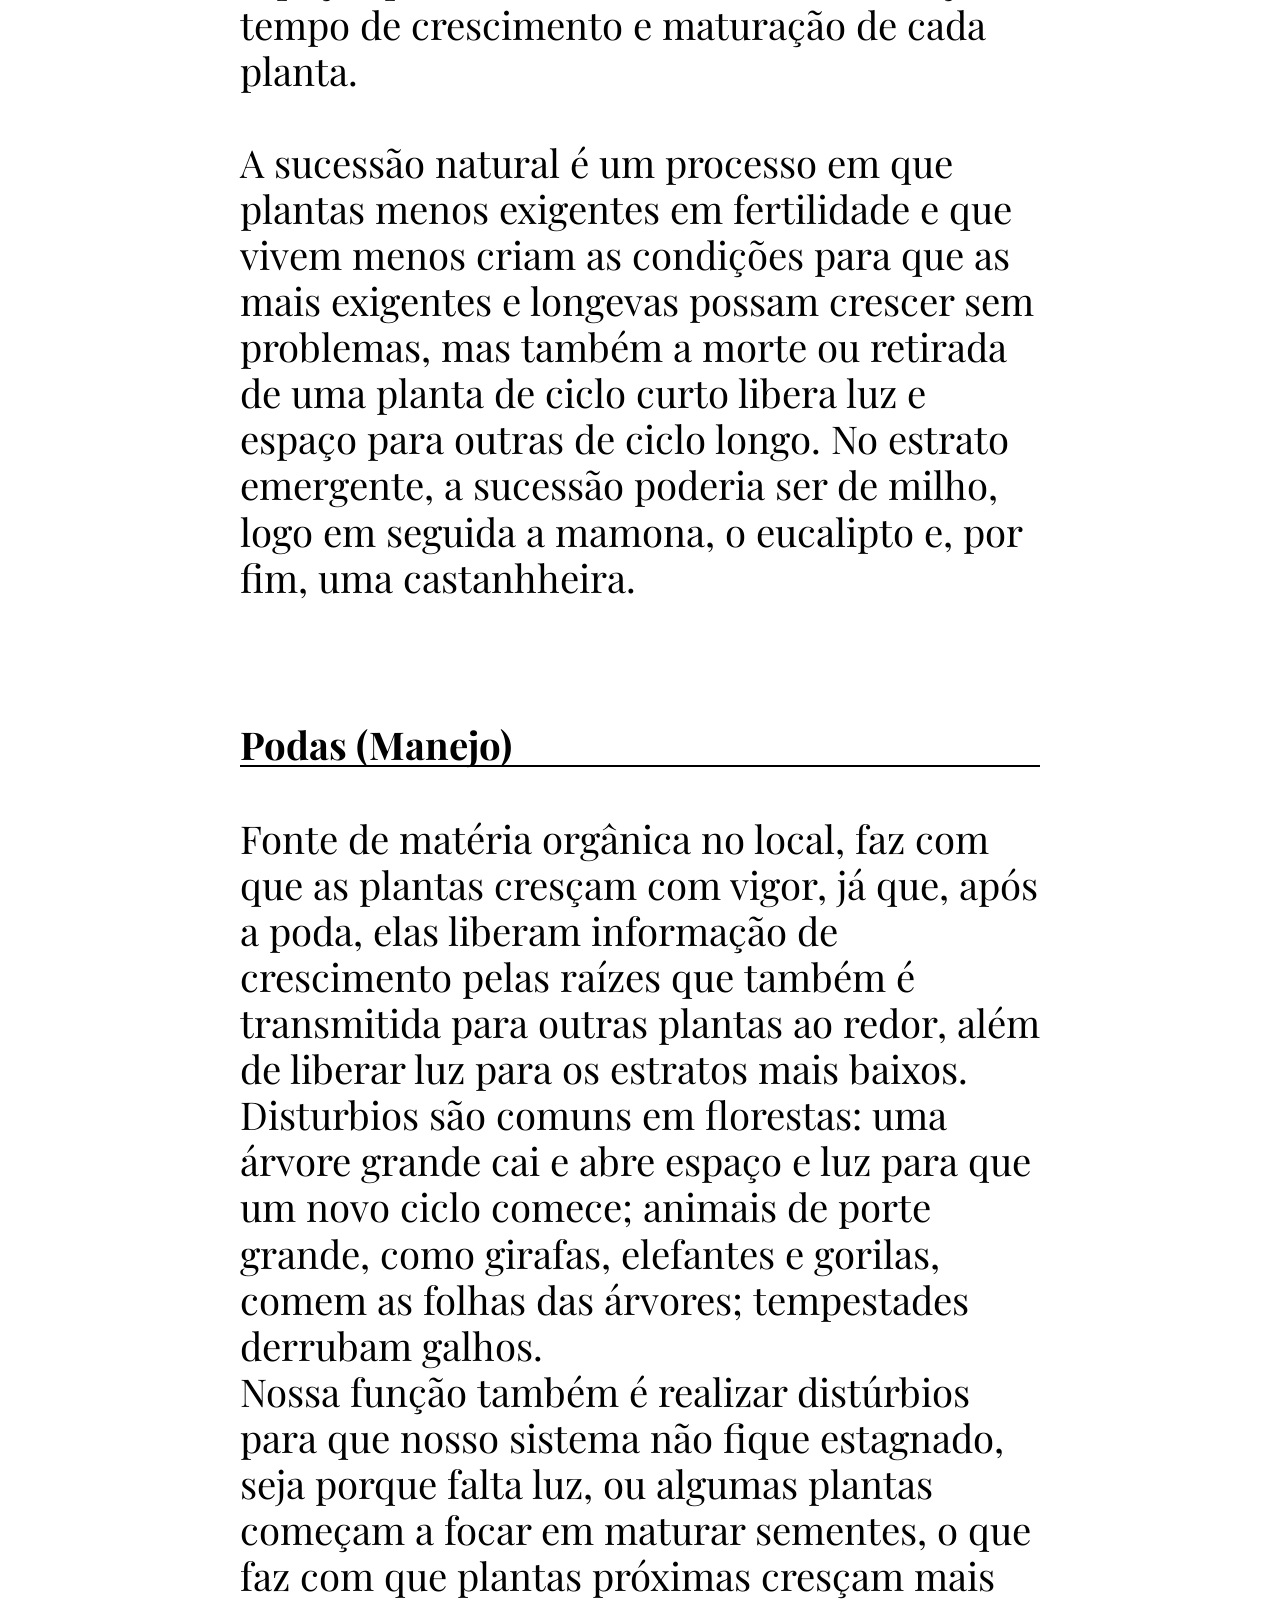
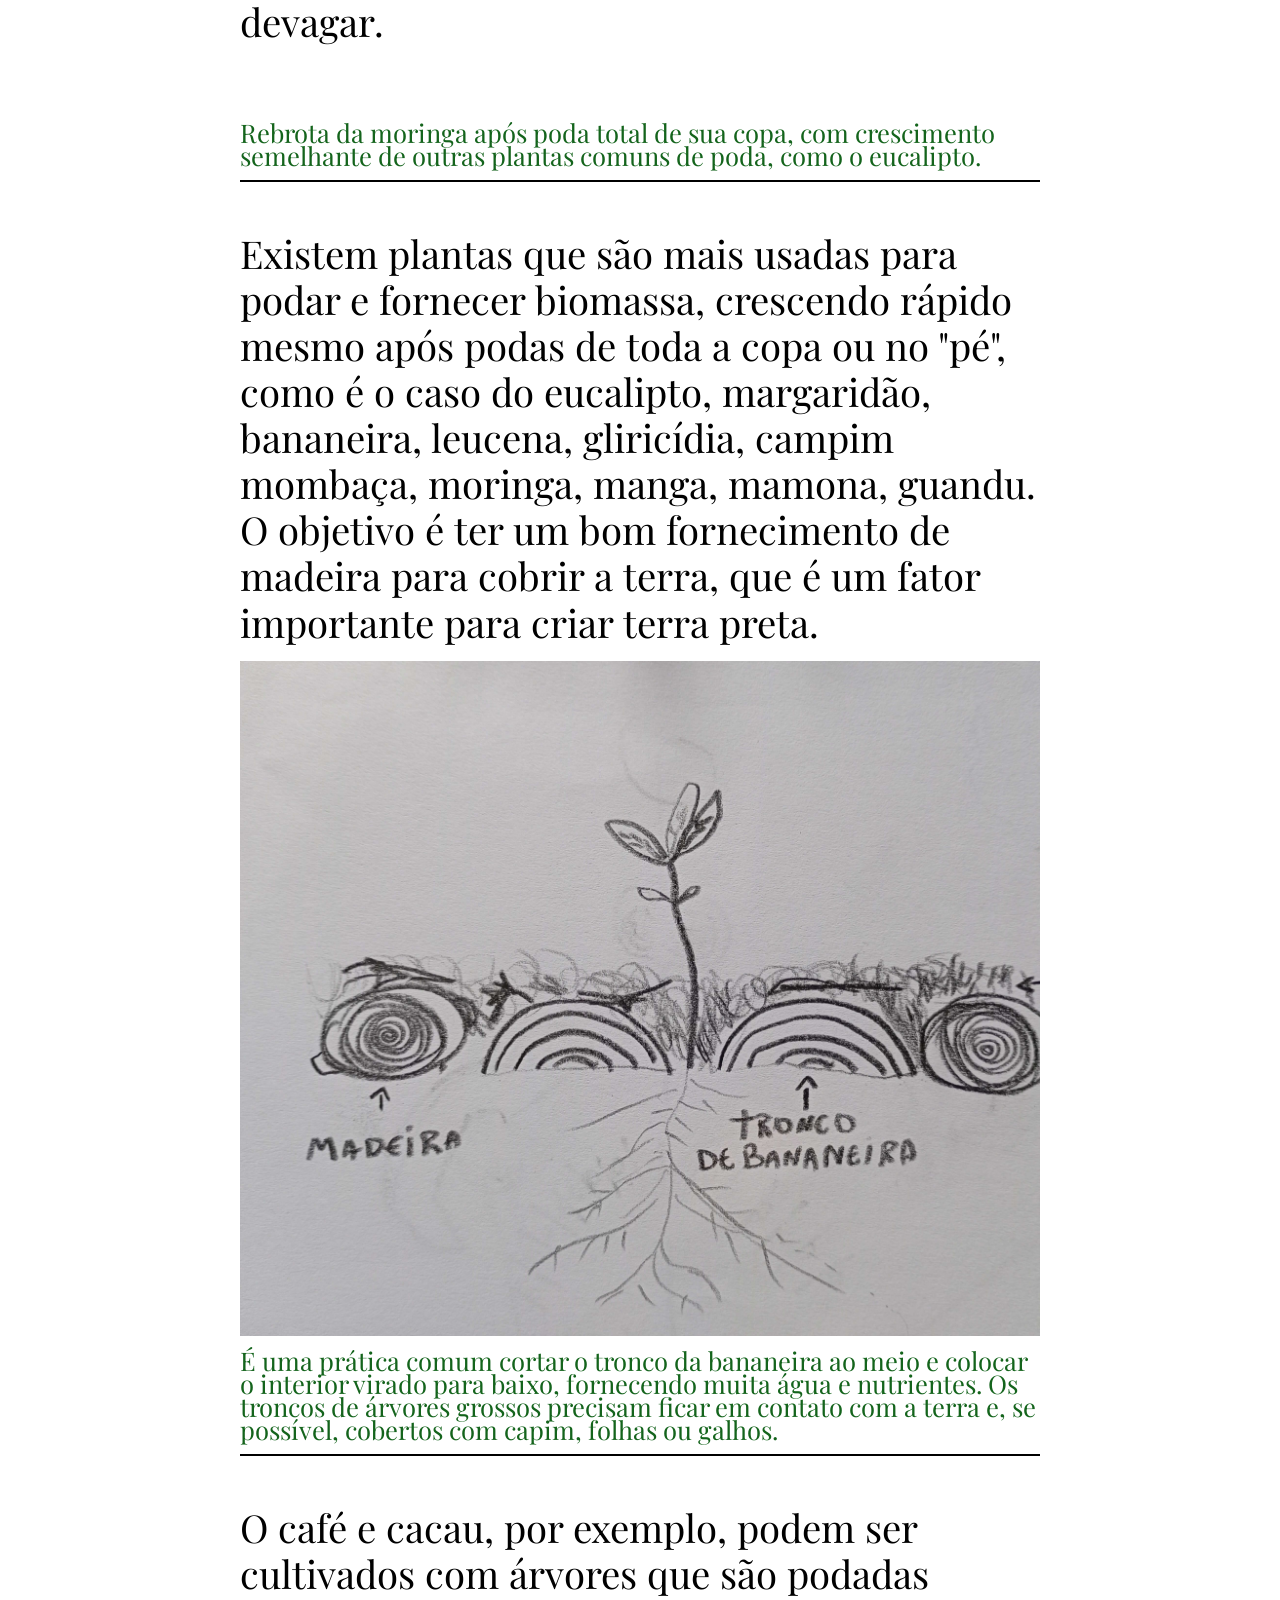
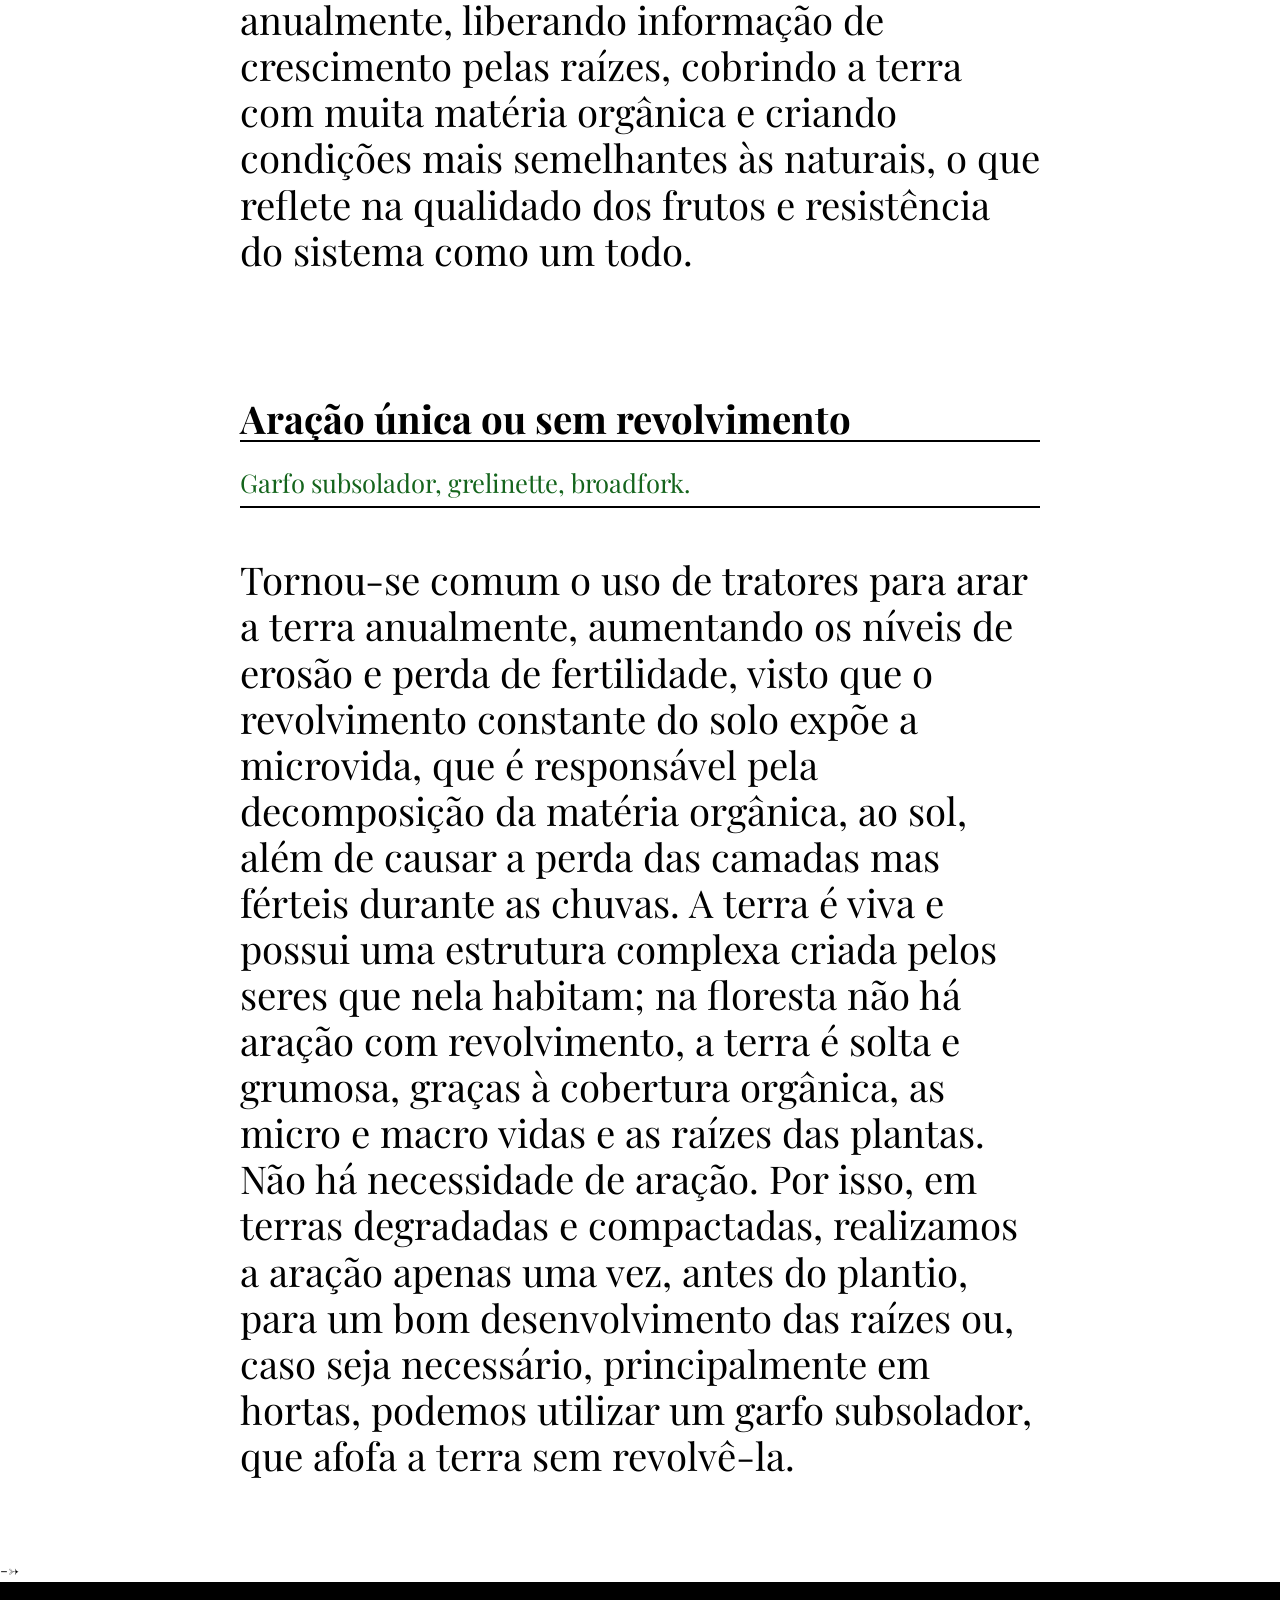
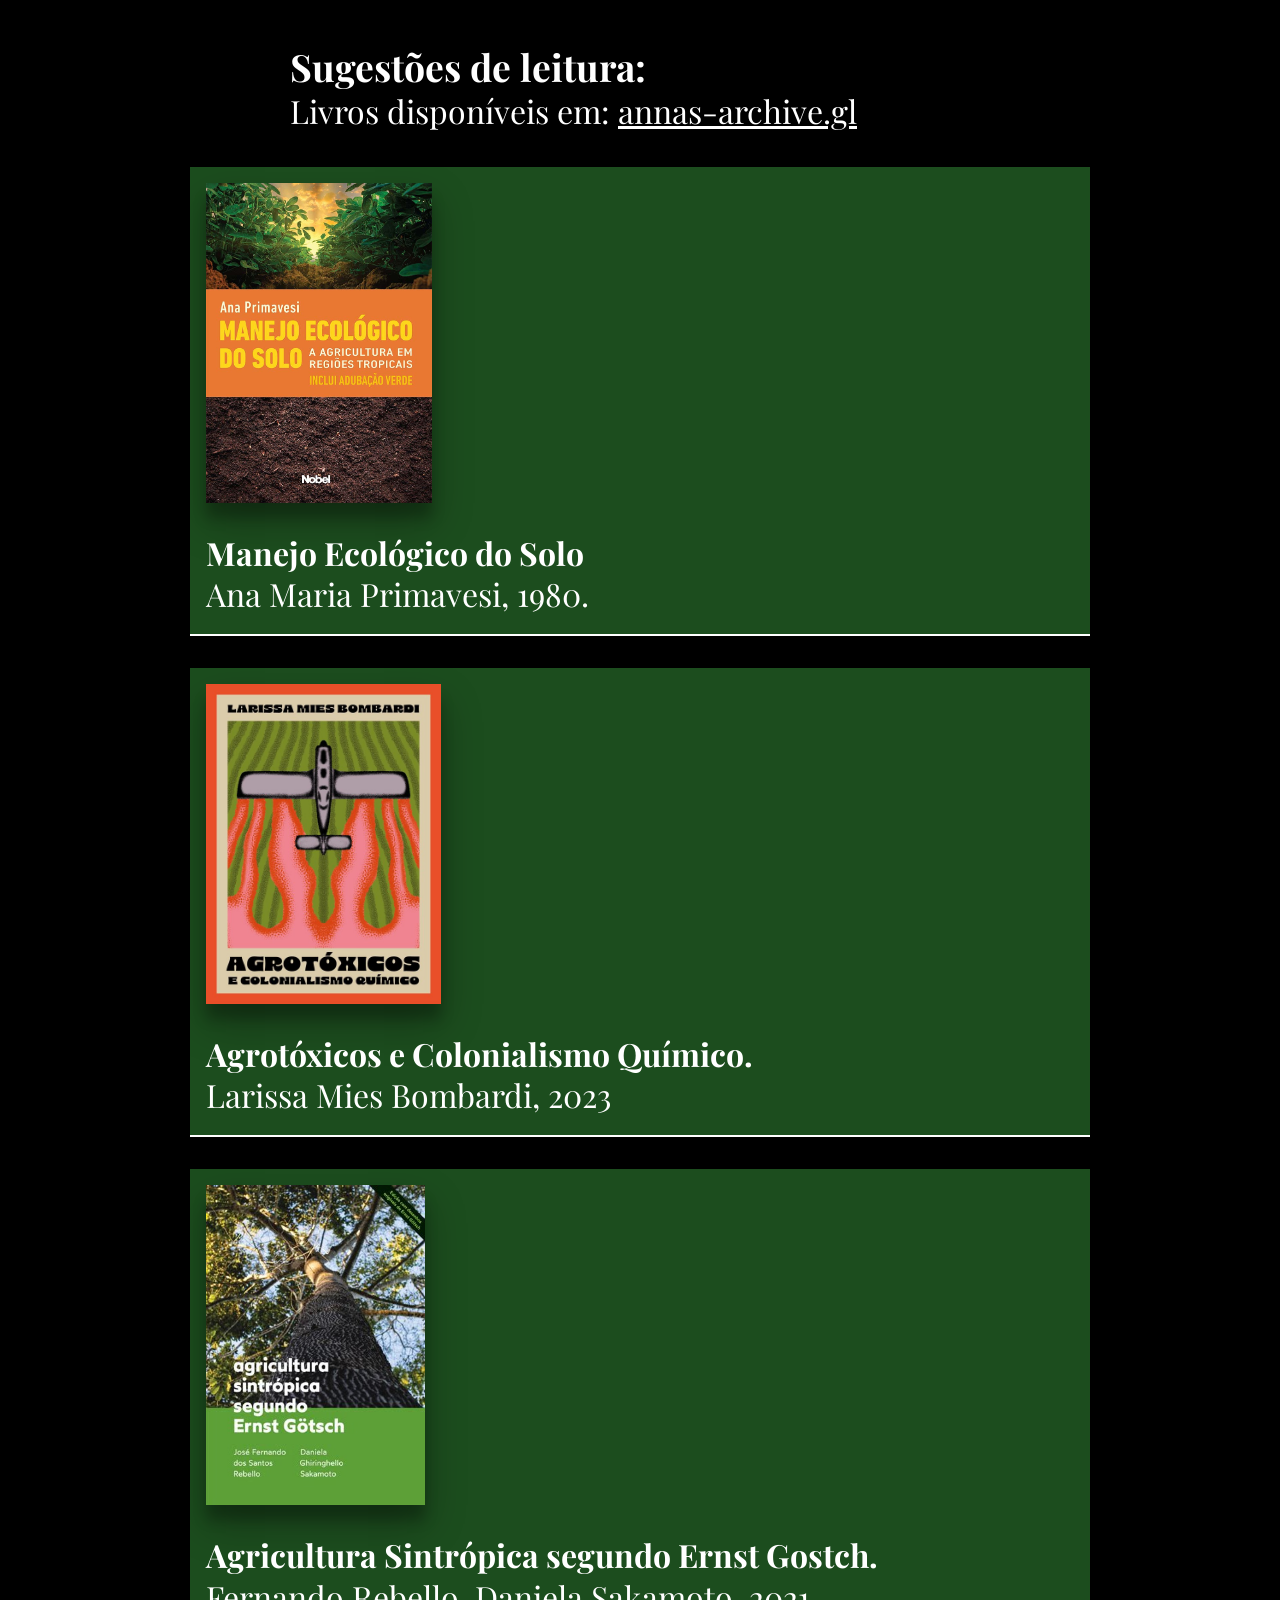
==== commit cfb25881: "Update artigo.html" ====
--- a/artigo.html
+++ b/artigo.html
@@ -31,7 +31,7 @@
        <article>
       
         <br><br>
-        <p>Nosso desafio é recuperar e massificar agriculturas que não provocam ecocídios e comprometam a existência de ecossistemas inteiros, como é o caso do modelo sintético-industrial adotado e imposto pelo núcleo imperial, dependente principalmente de petróleo que, como consequência, provoca crises hídricas, contamina a natureza e cria desertos.
+        <p>Nosso desafio é recuperar e massificar agriculturas que não provocam ecocídios e comprometam a existência de ecossistemas inteiros, como é o caso do modelo sintético-industrial adotado e imposto pelo núcleo imperial e dependente, principalmente, de petróleo, provocando crises hídricas, contaminando a natureza e criando desertos.
         
 <br>
 
--- a/style.css
+++ b/style.css
@@ -97,7 +97,7 @@
 .title{
   background-color: rgb(0, 0, 0);
   color: rgb(255, 255, 255);
-   font-size: clamp( 3rem, 6vw, 5rem);
+   font-size: clamp( 3rem, 6vw, 4rem);
   padding: 0 .4em;
   text-align: start;
   text-decoration: none;
@@ -206,6 +206,13 @@
 .titulo-section{
   background-color: black;
 
+
+}
+
+.titulo-section img{
+  object-fit: cover;
+margin: 0 auto;
+max-height: 90vh;
 }
 
 main img{
@@ -218,7 +225,7 @@
 
 }
 article p{
-  font-size: clamp(1.5rem, 2vw, 2rem);
+  font-size: clamp(1.5rem, 3vw, 3rem);
   line-height: 1.2em;
 }
 
@@ -229,15 +236,19 @@
 figcaption{
 padding: .5em 0;
 border-bottom: 2px solid black;
-
+color: rgb(20, 100, 28);
 line-height: .9em;
 font-size: clamp(1.3rem, 2vw, 3rem);
+
 }
 
 table{
   margin: 2em auto;
   border-collapse: collapse;
   font-size: clamp(1.5rem, 2vw, 4rem);
+  background-color: rgba(145, 255, 145, 0.457);
+  border: 2px solid black;
+  border-radius: .6em;
 }
 
 table tr{
@@ -268,11 +279,13 @@
   caption-side: bottom;
   text-align: left;
   padding-left: 1em;
+  line-height: .9em;
 }
 
 
 ul{
   list-style-type: none;
+  
 
 }
 
@@ -321,8 +334,9 @@
 .objetivo p{
     color: rgb(0, 0, 0);
     font-weight: bold;
-    font-size: clamp(2rem, 2vw, 3.5rem);
+    font-size: clamp(2.5rem, 2.5vw, 3.5rem);
     line-height: .9; 
+    
   ;
 
 }
@@ -372,4 +386,45 @@
   font-size: clamp(1.5rem, 3vw, 2rem);
 }
 
-
+header img{
+  position: relative;
+  object-fit: cover;
+  height: 80vh;
+}
+
+.text-container{
+  position: absolute;
+  top: 50px;
+  left:40px;
+  color: white;
+  display: grid;
+  gap: 7em;
+  border: 2px solid rgb(0, 0, 0);
+  padding: 1em;
+  margin-right: 20%;
+  height: 70%;
+  background-image: linear-gradient( to bottom, rgba(255, 235, 235, 0), rgb(0, 0, 0));
+
+  border-radius: .7em;
+
+}
+
+.text-container h1{
+    font-size: clamp(3rem, 3vw, 4rem);
+    line-height: 1;
+    font-family: 'Anton', sans-serif;
+}
+
+.text-container p{
+    font-size: clamp(2rem, 3vw, 3rem);
+    line-height: 1;
+    font-weight: bold;
+}
+
+  .obj{
+    font-size: clamp(2rem, 3vw, 3rem);
+    line-height: 1;
+    border: 2px solid black;
+    padding: .5em;
+    margin-top: 2em;
+  }
